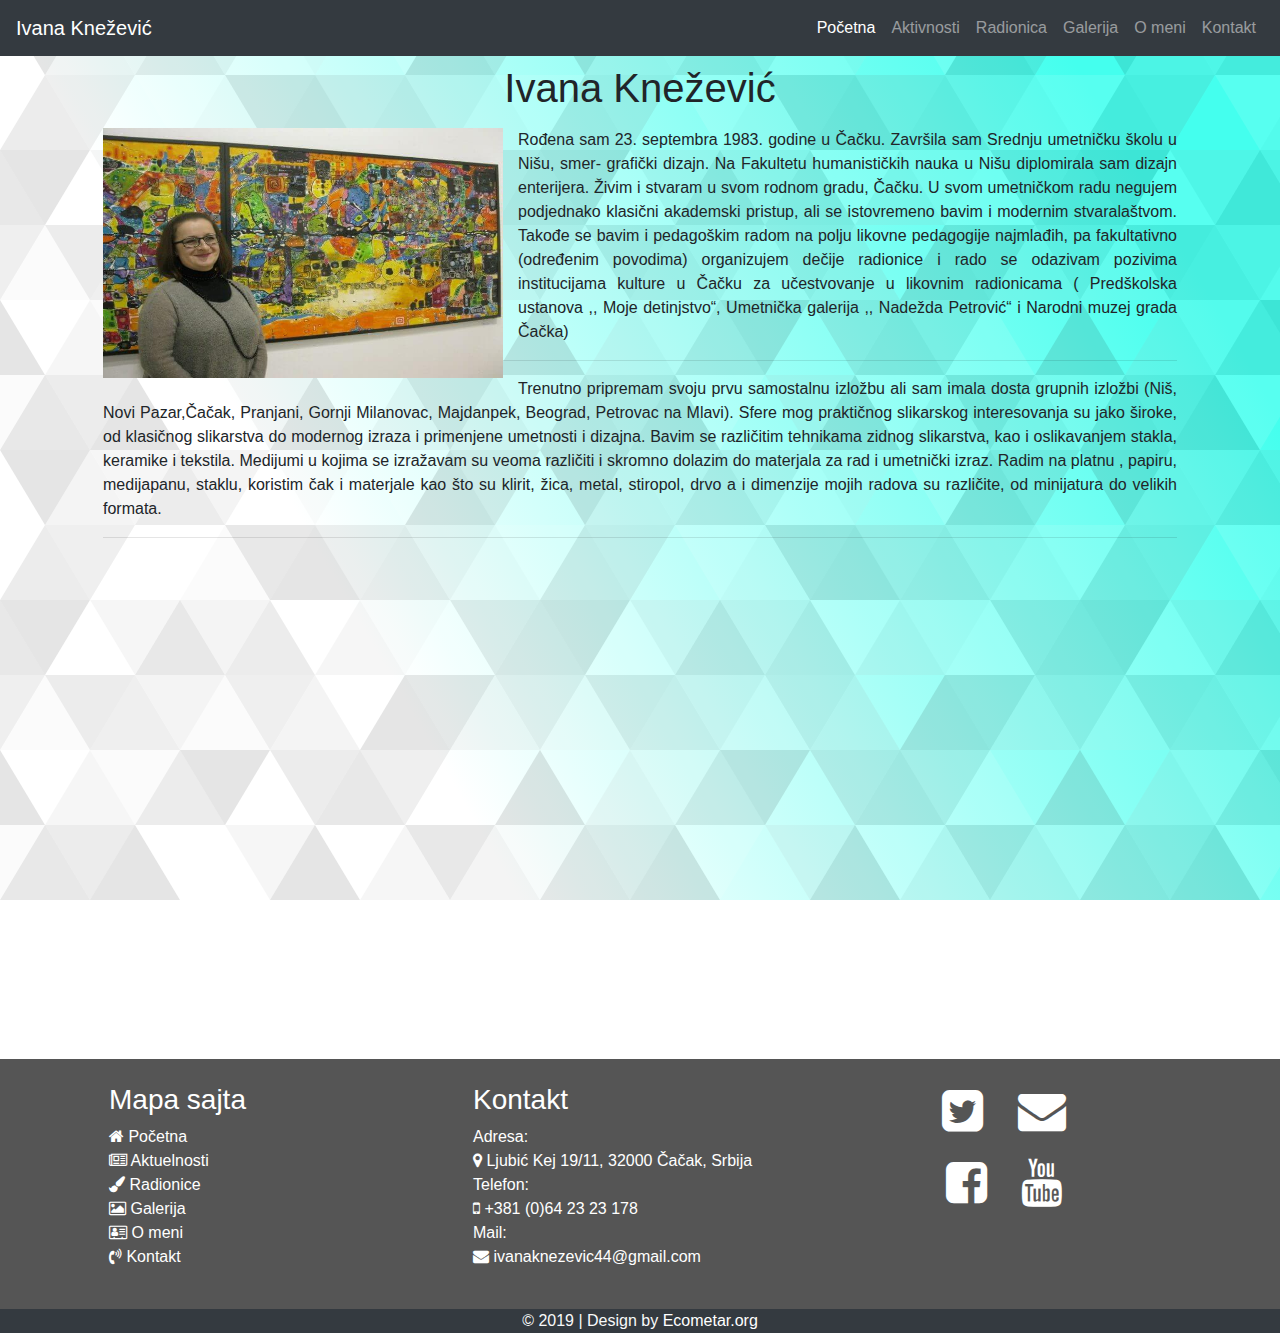
==== about.html @ 746fd2a0 "komitujem promene od predhodnog dana" ====
<!DOCTYPE html>
<html lang="en">

<head>
  <meta charset="UTF-8" />
  <meta name="viewport" content="width=device-width, initial-scale=1.0" />
  <meta http-equiv="X-UA-Compatible" content="ie=edge" />
  <link rel="stylesheet" href="https://stackpath.bootstrapcdn.com/bootstrap/4.4.1/css/bootstrap.min.css"
    integrity="sha384-Vkoo8x4CGsO3+Hhxv8T/Q5PaXtkKtu6ug5TOeNV6gBiFeWPGFN9MuhOf23Q9Ifjh" crossorigin="anonymous" />
  <link rel="stylesheet" href="https://cdnjs.cloudflare.com/ajax/libs/font-awesome/4.7.0/css/font-awesome.min.css" />
  <link rel="stylesheet" href="css/style.css" />
  <title>Ivana Knežević</title>
</head>

<body>
  <header>
    <nav class="navbar navbar-expand-lg navbar-dark bg-dark">
      <a class="navbar-brand" href="index.html">Ivana Knežević</a>
      <button class="navbar-toggler" type="button" data-toggle="collapse" data-target="#navbarText"
        aria-controls="navbarText" aria-expanded="false" aria-label="Toggle navigation">
        <span class="navbar-toggler-icon"></span>
      </button>
      <div class="collapse navbar-collapse" id="navbarText">
        <ul class="navbar-nav ml-auto">
          <li class="nav-item active">
            <a class="nav-link" href="index.html">Početna</a>
          </li>
          <li class="nav-item">
            <a class="nav-link" href="events.html">Aktivnosti</a>
          </li>
          <li class="nav-item">
            <a class="nav-link" href="studio.html">Radionica</a>
          </li>
          <li class="nav-item">
            <a class="nav-link" href="gallery.html">Galerija</a>
          </li>
          <li class="nav-item">
            <a class="nav-link" href="about.html">O meni</a>
          </li>
          <li class="nav-item">
            <a class="nav-link" href="contact.html">Kontakt</a>
          </li>
        </ul>
      </div>
    </nav>
  </header>

  <main class="about-me">
    <h1 class="text-center p-2">Ivana Knežević</h1>
    <section class="container pl-5 pr-5">
      <div class="row">
        <!-- TODO: prebaciti Inline style u CSS i boldirati paragraf u CSS-u 'font-weight:'-->
        <div>
          <img class="img-fluid float-left" src="images/Ivana-Knežević.jpg" alt="Ivana Knežević"
            style="width:400px;height:250px;margin-right:15px;" />
          <p class="text-justify">
            Rođena sam 23. septembra 1983. godine u Čačku. Završila sam
            Srednju umetničku školu u Nišu, smer- grafički dizajn. Na
            Fakultetu humanističkih nauka u Nišu diplomirala sam dizajn
            enterijera. Živim i stvaram u svom rodnom gradu, Čačku. U svom
            umetničkom radu negujem podjednako klasični akademski pristup, ali
            se istovremeno bavim i modernim stvaralaštvom. Takođe se bavim i
            pedagoškim radom na polju likovne pedagogije najmlađih, pa
            fakultativno (određenim povodima) organizujem dečije radionice i
            rado se odazivam pozivima institucijama kulture u Čačku za
            učestvovanje u likovnim radionicama ( Predškolska ustanova ,, Moje
            detinjstvo“, Umetnička galerija ,, Nadežda Petrović“ i Narodni
            muzej grada Čačka)
          </p>
          <hr />
          <p class="text-justify">
            Trenutno pripremam svoju prvu samostalnu izložbu ali sam imala
            dosta grupnih izložbi (Niš, Novi Pazar,Čačak, Pranjani, Gornji
            Milanovac, Majdanpek, Beograd, Petrovac na Mlavi). Sfere mog
            praktičnog slikarskog interesovanja su jako široke, od klasičnog
            slikarstva do modernog izraza i primenjene umetnosti i dizajna.
            Bavim se različitim tehnikama zidnog slikarstva, kao i
            oslikavanjem stakla, keramike i tekstila. Medijumi u kojima se
            izražavam su veoma različiti i skromno dolazim do materjala za rad
            i umetnički izraz. Radim na platnu , papiru, medijapanu, staklu,
            koristim čak i materjale kao što su klirit, žica, metal, stiropol,
            drvo a i dimenzije mojih radova su različite, od minijatura do
            velikih formata.
          </p>
          <hr />
        </div>
      </div>
    </section>
    <section class="pt-5">
      <div class="gmap_canvas width:100%;height:500px;">
        <iframe
          src="https://www.google.com/maps/embed?pb=!1m18!1m12!1m3!1d1437.3875787630607!2d20.345225558172544!3d43.901923294778406!2m3!1f0!2f0!3f0!3m2!1i1024!2i768!4f13.1!3m3!1m2!1s0x475773dccebd1cb9%3A0x24433e46ea607a5!2zSXZhbmEgS25lxb5ldmnEhw!5e0!3m2!1ssr!2srs!4v1579795115513!5m2!1ssr!2srs"
          width="100%" height="450" frameborder="0" style="border:0;" allowfullscreen=""></iframe>
      </div>
      <!-- <section class="container-fluid">
          <hr />
        </section> -->
    </section>
  </main>

  <footer>
    <div class="container">
      <div class="row p-4">
        <div class="col-md-4 col-sm-12">
          <h3>Mapa sajta</h3>
          <ul>
            <!-- * napomena: Ikonice su Font Awesome 4 -->
            <li>
              <a href="index.html"><i class="fa fa-home"></i> Početna</a>
            </li>
            <li>
              <a href="events.html"><i class="fa fa-newspaper-o" aria-hidden="true"></i>
                Aktuelnosti</a>
            </li>
            <li>
              <a href="studio.html"><i class="fa fa-paint-brush" aria-hidden="true"></i>
                Radionice</a>
            </li>
            <li>
              <a href="gallery.html"><i class="fa fa-picture-o" aria-hidden="true"></i>
                Galerija</a>
            </li>
            <li>
              <a href="about.html"><i class="fa fa-address-card-o" aria-hidden="true"></i> O
                meni</a>
            </li>
            <li>
              <a href="contact.html"><i class="fa fa-volume-control-phone" aria-hidden="true"></i>
                Kontakt</a>
            </li>
          </ul>
        </div>
        <div class="col-md-4 col-sm-12" id="contact_bg">
          <h3>Kontakt</h3>
          <ul id="contact_details_footer">
            <li>Adresa:</li>
            <li>
              <i class="fa fa-map-marker" aria-hidden="true"></i> Ljubić Kej
              19/11, 32000 Čačak, Srbija
            </li>
            <!-- TODO: enkodovati brojeve telefona i email adresu -->
            <li>Telefon:</li>
            <li>
              <i class="fa fa-mobile" aria-hidden="true"></i> +381 (0)64 23 23
              178
            </li>
            <li>Mail:</li>
            <li>
              <i class="fa fa-envelope" aria-hidden="true"></i>
              <a href="mailto: ivanaknezevic44@gmail.com">ivanaknezevic44@gmail.com</a>
            </li>
          </ul>
        </div>
        <div class="col-md-4 col-sm-12 text-center pt-1">
          <a href="https://twitter.com/" class="col social-media" target="_blank"><i
              class="fa fa-twitter-square fa-3x"></i></a>
          <a href="https://www.google.com/intl/sr/gmail/about/" target="_blank" class="col social-media"><i
              class="fa fa-envelope fa-3x"></i></a>
          <div class="w-100 social-media"></div>
          <a href="https://www.facebook.com/" target="_blank" class="col social-media"><i
              class="fa fa-facebook-square fa-3x"></i></a>
          <a href="https://www.youtube.com/" class="col social-media" target="_blank"><i
              class="fa fa-youtube fa-3x"></i></a>
        </div>
      </div>
    </div>
    <div class="copyright text-center bg-dark text-light w-100">
      &#169; 2019 | Design by <a href="#"> Ecometar.org</a>
    </div>
  </footer>
  <script src="https://code.jquery.com/jquery-3.4.1.slim.min.js"
    integrity="sha384-J6qa4849blE2+poT4WnyKhv5vZF5SrPo0iEjwBvKU7imGFAV0wwj1yYfoRSJoZ+n"
    crossorigin="anonymous"></script>
  <script src="https://cdn.jsdelivr.net/npm/popper.js@1.16.0/dist/umd/popper.min.js"
    integrity="sha384-Q6E9RHvbIyZFJoft+2mJbHaEWldlvI9IOYy5n3zV9zzTtmI3UksdQRVvoxMfooAo"
    crossorigin="anonymous"></script>
  <script src="https://stackpath.bootstrapcdn.com/bootstrap/4.4.1/js/bootstrap.min.js"
    integrity="sha384-wfSDF2E50Y2D1uUdj0O3uMBJnjuUD4Ih7YwaYd1iqfktj0Uod8GCExl3Og8ifwB6"
    crossorigin="anonymous"></script>
</body>

</html>
---- css/style.css ----
body {
  background-color: #fff;
}
/* Carousel */
.mySlides {
  display: none;
  height: 40rem;
  width: 100%;
}
.center {
  display: block;
  margin-left: auto;
  margin-right: auto;
  width: 100%;
}
/* footer */
footer {
  background-color: #555;
  color: #fff;
}
footer ul {
  padding: 0;
}
footer li {
  list-style: none;
}
footer a {
  color: #fff;
  text-decoration: none;
}
footer a:hover {
  color: #ffc107;
  text-decoration: none;
}
.social-media {
  height: 1.5rem;
}
/* Cards */
.card-1 {
  background-image: linear-gradient(rgba(0, 0, 0, 0.6), rgba(0, 0, 0, 0.8)),
    url("../images/Vazduh-Prizvan-Suncem.jpg");
  border-radius: 2rem;
}
.card-1:hover {
  background-image: url("../images/Vazduh-Prizvan-Suncem.jpg");
}
.card-2 {
  background-image: linear-gradient(rgba(0, 0, 0, 0.6), rgba(0, 0, 0, 0.8)),
    url("../images/Minijatura-01.jpg");
  border-radius: 2rem;
}
.card-2:hover {
  background-image: url("../images/Minijatura-01.jpg");
  transform: scale(1.04, 1.04);
}
.card-3 {
  background-image: linear-gradient(rgba(0, 0, 0, 0.6), rgba(0, 0, 0, 0.8)),
    url("../images/Čaša.jpg");
  border-radius: 2rem;
}
.card-3:hover {
  background-image: url("../images/Čaša.jpg");
  transform: scale(1.04, 1.04);
}
.card-4 {
  background-image: linear-gradient(rgba(0, 0, 0, 0.6), rgba(0, 0, 0, 0.8)),
    url("../images/Startup-Dizajn.jpg");
  border-radius: 2rem;
}
.card-4:hover {
  background-image: url("../images/Startup-Dizajn.jpg");
  transform: scale(1.04, 1.04);
}
.card-1,
.card-2,
.card-3,
.card-4 {
  /* background-repeat: no-repeat; */
  background-position: center;
  background-size: cover;
  box-shadow: 7px 18px 50px #555;
  max-width: 18.75rem;
  height: 23.75rem;
}
.card-link {
  color: #ffc107 !important;
}
/* Gallery */
.gallery-block {
  padding-bottom: 3.75rem;
  padding-top: 3.75rem;
}
.gallery-block .heading {
  margin-bottom: 3.125rem;
  text-align: center;
}
.gallery-block .heading h2 {
  font-weight: bold;
  font-size: 1.4rem;
  text-transform: uppercase;
}
.gallery-block.compact-gallery .item {
  overflow: hidden;
  margin-bottom: 0;
  background: #000;
  opacity: 1;
}
.gallery-block.compact-gallery .item .image {
  transition: 0.8s ease;
}
.gallery-block.compact-gallery .item .info {
  position: relative;
  display: inline-block;
}
.gallery-block.compact-gallery .item .description {
  display: grid;
  position: absolute;
  bottom: 0;
  left: 0;
  color: #fff;
  padding: 10px;
  font-size: 17px;
  line-height: 18px;
  width: 100%;
  padding-top: 15px;
  padding-bottom: 15px;
  opacity: 1;
  color: #fff;
  transition: 0.8s ease;
  text-align: center;
  text-shadow: 1px 1px 1px rgba(0, 0, 0, 0.2);
  background: linear-gradient(to bottom, transparent, rgba(0, 0, 0, 0.39));
}
.gallery-block.compact-gallery .item .description .description-heading {
  font-size: 1em;
  font-weight: bold;
}
.gallery-block.compact-gallery .item .description .description-body {
  font-size: 0.8em;
  margin-top: 10px;
  font-weight: 300;
}
.zoom-on-hover {
  padding: 15px !important;
  background: none !important ;
}
/* Backgrounds - svgbackgrounds.com */
.studio {
  /* background: url("../images/Sovuljagice.jpg");
  border-radius: 2rem;
  color: #fff; */
  background-color: #ffffff;
  background-image: url("data:image/svg+xml,%3Csvg xmlns='http://www.w3.org/2000/svg' xmlns:xlink='http://www.w3.org/1999/xlink' width='50' height='25' viewBox='0 0 50 25'%3E%3Cdefs%3E%3Crect stroke='%23ffffff' stroke-width='0.1' width='1' height='1' id='s'/%3E%3Cpattern id='a' width='2' height='2' patternUnits='userSpaceOnUse'%3E%3Cg stroke='%23ffffff' stroke-width='0.1'%3E%3Crect fill='%23fafafa' width='1' height='1'/%3E%3Crect fill='%23ffffff' width='1' height='1' x='1' y='1'/%3E%3Crect fill='%23f5f5f5' width='1' height='1' y='1'/%3E%3Crect fill='%23f0f0f0' width='1' height='1' x='1'/%3E%3C/g%3E%3C/pattern%3E%3Cpattern id='b' width='5' height='11' patternUnits='userSpaceOnUse'%3E%3Cg fill='%23ebebeb'%3E%3Cuse xlink:href='%23s' x='2' y='0'/%3E%3Cuse xlink:href='%23s' x='4' y='1'/%3E%3Cuse xlink:href='%23s' x='1' y='2'/%3E%3Cuse xlink:href='%23s' x='2' y='4'/%3E%3Cuse xlink:href='%23s' x='4' y='6'/%3E%3Cuse xlink:href='%23s' x='0' y='8'/%3E%3Cuse xlink:href='%23s' x='3' y='9'/%3E%3C/g%3E%3C/pattern%3E%3Cpattern id='c' width='7' height='7' patternUnits='userSpaceOnUse'%3E%3Cg fill='%23e5e5e5'%3E%3Cuse xlink:href='%23s' x='1' y='1'/%3E%3Cuse xlink:href='%23s' x='3' y='4'/%3E%3Cuse xlink:href='%23s' x='5' y='6'/%3E%3Cuse xlink:href='%23s' x='0' y='3'/%3E%3C/g%3E%3C/pattern%3E%3Cpattern id='d' width='11' height='5' patternUnits='userSpaceOnUse'%3E%3Cg fill='%23ffffff'%3E%3Cuse xlink:href='%23s' x='1' y='1'/%3E%3Cuse xlink:href='%23s' x='6' y='3'/%3E%3Cuse xlink:href='%23s' x='8' y='2'/%3E%3Cuse xlink:href='%23s' x='3' y='0'/%3E%3Cuse xlink:href='%23s' x='0' y='3'/%3E%3C/g%3E%3Cg fill='%23e0e0e0'%3E%3Cuse xlink:href='%23s' x='8' y='3'/%3E%3Cuse xlink:href='%23s' x='4' y='2'/%3E%3Cuse xlink:href='%23s' x='5' y='4'/%3E%3Cuse xlink:href='%23s' x='10' y='0'/%3E%3C/g%3E%3C/pattern%3E%3Cpattern id='e' width='47' height='23' patternUnits='userSpaceOnUse'%3E%3Cg fill='%23BA7'%3E%3Cuse xlink:href='%23s' x='2' y='5'/%3E%3Cuse xlink:href='%23s' x='23' y='13'/%3E%3Cuse xlink:href='%23s' x='4' y='18'/%3E%3Cuse xlink:href='%23s' x='35' y='9'/%3E%3C/g%3E%3C/pattern%3E%3Cpattern id='f' width='61' height='31' patternUnits='userSpaceOnUse'%3E%3Cg fill='%23BA7'%3E%3Cuse xlink:href='%23s' x='16' y='0'/%3E%3Cuse xlink:href='%23s' x='13' y='22'/%3E%3Cuse xlink:href='%23s' x='44' y='15'/%3E%3Cuse xlink:href='%23s' x='12' y='11'/%3E%3C/g%3E%3C/pattern%3E%3C/defs%3E%3Crect fill='url(%23a)' width='50' height='25'/%3E%3Crect fill='url(%23b)' width='50' height='25'/%3E%3Crect fill='url(%23c)' width='50' height='25'/%3E%3Crect fill='url(%23d)' width='50' height='25'/%3E%3Crect fill='url(%23e)' width='50' height='25'/%3E%3Crect fill='url(%23f)' width='50' height='25'/%3E%3C/svg%3E");
  background-attachment: fixed;
  background-size: cover;
}
.about-me {
  background-color: #ffffff;
  background-image: url("data:image/svg+xml,%3Csvg xmlns='http://www.w3.org/2000/svg' width='100%25'%3E%3Cdefs%3E%3ClinearGradient id='a' gradientUnits='userSpaceOnUse' x1='0' x2='0' y1='0' y2='100%25' gradientTransform='rotate(240)'%3E%3Cstop offset='0' stop-color='%23ffffff'/%3E%3Cstop offset='1' stop-color='%234FE'/%3E%3C/linearGradient%3E%3Cpattern patternUnits='userSpaceOnUse' id='b' width='540' height='450' x='0' y='0' viewBox='0 0 1080 900'%3E%3Cg fill-opacity='0.1'%3E%3Cpolygon fill='%23444' points='90 150 0 300 180 300'/%3E%3Cpolygon points='90 150 180 0 0 0'/%3E%3Cpolygon fill='%23AAA' points='270 150 360 0 180 0'/%3E%3Cpolygon fill='%23DDD' points='450 150 360 300 540 300'/%3E%3Cpolygon fill='%23999' points='450 150 540 0 360 0'/%3E%3Cpolygon points='630 150 540 300 720 300'/%3E%3Cpolygon fill='%23DDD' points='630 150 720 0 540 0'/%3E%3Cpolygon fill='%23444' points='810 150 720 300 900 300'/%3E%3Cpolygon fill='%23FFF' points='810 150 900 0 720 0'/%3E%3Cpolygon fill='%23DDD' points='990 150 900 300 1080 300'/%3E%3Cpolygon fill='%23444' points='990 150 1080 0 900 0'/%3E%3Cpolygon fill='%23DDD' points='90 450 0 600 180 600'/%3E%3Cpolygon points='90 450 180 300 0 300'/%3E%3Cpolygon fill='%23666' points='270 450 180 600 360 600'/%3E%3Cpolygon fill='%23AAA' points='270 450 360 300 180 300'/%3E%3Cpolygon fill='%23DDD' points='450 450 360 600 540 600'/%3E%3Cpolygon fill='%23999' points='450 450 540 300 360 300'/%3E%3Cpolygon fill='%23999' points='630 450 540 600 720 600'/%3E%3Cpolygon fill='%23FFF' points='630 450 720 300 540 300'/%3E%3Cpolygon points='810 450 720 600 900 600'/%3E%3Cpolygon fill='%23DDD' points='810 450 900 300 720 300'/%3E%3Cpolygon fill='%23AAA' points='990 450 900 600 1080 600'/%3E%3Cpolygon fill='%23444' points='990 450 1080 300 900 300'/%3E%3Cpolygon fill='%23222' points='90 750 0 900 180 900'/%3E%3Cpolygon points='270 750 180 900 360 900'/%3E%3Cpolygon fill='%23DDD' points='270 750 360 600 180 600'/%3E%3Cpolygon points='450 750 540 600 360 600'/%3E%3Cpolygon points='630 750 540 900 720 900'/%3E%3Cpolygon fill='%23444' points='630 750 720 600 540 600'/%3E%3Cpolygon fill='%23AAA' points='810 750 720 900 900 900'/%3E%3Cpolygon fill='%23666' points='810 750 900 600 720 600'/%3E%3Cpolygon fill='%23999' points='990 750 900 900 1080 900'/%3E%3Cpolygon fill='%23999' points='180 0 90 150 270 150'/%3E%3Cpolygon fill='%23444' points='360 0 270 150 450 150'/%3E%3Cpolygon fill='%23FFF' points='540 0 450 150 630 150'/%3E%3Cpolygon points='900 0 810 150 990 150'/%3E%3Cpolygon fill='%23222' points='0 300 -90 450 90 450'/%3E%3Cpolygon fill='%23FFF' points='0 300 90 150 -90 150'/%3E%3Cpolygon fill='%23FFF' points='180 300 90 450 270 450'/%3E%3Cpolygon fill='%23666' points='180 300 270 150 90 150'/%3E%3Cpolygon fill='%23222' points='360 300 270 450 450 450'/%3E%3Cpolygon fill='%23FFF' points='360 300 450 150 270 150'/%3E%3Cpolygon fill='%23444' points='540 300 450 450 630 450'/%3E%3Cpolygon fill='%23222' points='540 300 630 150 450 150'/%3E%3Cpolygon fill='%23AAA' points='720 300 630 450 810 450'/%3E%3Cpolygon fill='%23666' points='720 300 810 150 630 150'/%3E%3Cpolygon fill='%23FFF' points='900 300 810 450 990 450'/%3E%3Cpolygon fill='%23999' points='900 300 990 150 810 150'/%3E%3Cpolygon points='0 600 -90 750 90 750'/%3E%3Cpolygon fill='%23666' points='0 600 90 450 -90 450'/%3E%3Cpolygon fill='%23AAA' points='180 600 90 750 270 750'/%3E%3Cpolygon fill='%23444' points='180 600 270 450 90 450'/%3E%3Cpolygon fill='%23444' points='360 600 270 750 450 750'/%3E%3Cpolygon fill='%23999' points='360 600 450 450 270 450'/%3E%3Cpolygon fill='%23666' points='540 600 630 450 450 450'/%3E%3Cpolygon fill='%23222' points='720 600 630 750 810 750'/%3E%3Cpolygon fill='%23FFF' points='900 600 810 750 990 750'/%3E%3Cpolygon fill='%23222' points='900 600 990 450 810 450'/%3E%3Cpolygon fill='%23DDD' points='0 900 90 750 -90 750'/%3E%3Cpolygon fill='%23444' points='180 900 270 750 90 750'/%3E%3Cpolygon fill='%23FFF' points='360 900 450 750 270 750'/%3E%3Cpolygon fill='%23AAA' points='540 900 630 750 450 750'/%3E%3Cpolygon fill='%23FFF' points='720 900 810 750 630 750'/%3E%3Cpolygon fill='%23222' points='900 900 990 750 810 750'/%3E%3Cpolygon fill='%23222' points='1080 300 990 450 1170 450'/%3E%3Cpolygon fill='%23FFF' points='1080 300 1170 150 990 150'/%3E%3Cpolygon points='1080 600 990 750 1170 750'/%3E%3Cpolygon fill='%23666' points='1080 600 1170 450 990 450'/%3E%3Cpolygon fill='%23DDD' points='1080 900 1170 750 990 750'/%3E%3C/g%3E%3C/pattern%3E%3C/defs%3E%3Crect x='0' y='0' fill='url(%23a)' width='100%25' height='100%25'/%3E%3Crect x='0' y='0' fill='url(%23b)' width='100%25' height='100%25'/%3E%3C/svg%3E");
  background-attachment: fixed;
  background-size: cover;
}
.gallery {
  background-color: #ffaa00;
  background-image: url("data:image/svg+xml,%3Csvg xmlns='http://www.w3.org/2000/svg' width='100%25' height='100%25' viewBox='0 0 1600 800'%3E%3Cg %3E%3Cpath fill='%23ffb100' d='M486 705.8c-109.3-21.8-223.4-32.2-335.3-19.4C99.5 692.1 49 703 0 719.8V800h843.8c-115.9-33.2-230.8-68.1-347.6-92.2C492.8 707.1 489.4 706.5 486 705.8z'/%3E%3Cpath fill='%23ffb800' d='M1600 0H0v719.8c49-16.8 99.5-27.8 150.7-33.5c111.9-12.7 226-2.4 335.3 19.4c3.4 0.7 6.8 1.4 10.2 2c116.8 24 231.7 59 347.6 92.2H1600V0z'/%3E%3Cpath fill='%23ffbf00' d='M478.4 581c3.2 0.8 6.4 1.7 9.5 2.5c196.2 52.5 388.7 133.5 593.5 176.6c174.2 36.6 349.5 29.2 518.6-10.2V0H0v574.9c52.3-17.6 106.5-27.7 161.1-30.9C268.4 537.4 375.7 554.2 478.4 581z'/%3E%3Cpath fill='%23ffc500' d='M0 0v429.4c55.6-18.4 113.5-27.3 171.4-27.7c102.8-0.8 203.2 22.7 299.3 54.5c3 1 5.9 2 8.9 3c183.6 62 365.7 146.1 562.4 192.1c186.7 43.7 376.3 34.4 557.9-12.6V0H0z'/%3E%3Cpath fill='%23ffcc00' d='M181.8 259.4c98.2 6 191.9 35.2 281.3 72.1c2.8 1.1 5.5 2.3 8.3 3.4c171 71.6 342.7 158.5 531.3 207.7c198.8 51.8 403.4 40.8 597.3-14.8V0H0v283.2C59 263.6 120.6 255.7 181.8 259.4z'/%3E%3Cpath fill='%23ffd624' d='M1600 0H0v136.3c62.3-20.9 127.7-27.5 192.2-19.2c93.6 12.1 180.5 47.7 263.3 89.6c2.6 1.3 5.1 2.6 7.7 3.9c158.4 81.1 319.7 170.9 500.3 223.2c210.5 61 430.8 49 636.6-16.6V0z'/%3E%3Cpath fill='%23ffe038' d='M454.9 86.3C600.7 177 751.6 269.3 924.1 325c208.6 67.4 431.3 60.8 637.9-5.3c12.8-4.1 25.4-8.4 38.1-12.9V0H288.1c56 21.3 108.7 50.6 159.7 82C450.2 83.4 452.5 84.9 454.9 86.3z'/%3E%3Cpath fill='%23ffeb49' d='M1600 0H498c118.1 85.8 243.5 164.5 386.8 216.2c191.8 69.2 400 74.7 595 21.1c40.8-11.2 81.1-25.2 120.3-41.7V0z'/%3E%3Cpath fill='%23fff558' d='M1397.5 154.8c47.2-10.6 93.6-25.3 138.6-43.8c21.7-8.9 43-18.8 63.9-29.5V0H643.4c62.9 41.7 129.7 78.2 202.1 107.4C1020.4 178.1 1214.2 196.1 1397.5 154.8z'/%3E%3Cpath fill='%23ffff66' d='M1315.3 72.4c75.3-12.6 148.9-37.1 216.8-72.4h-723C966.8 71 1144.7 101 1315.3 72.4z'/%3E%3C/g%3E%3C/svg%3E");
  background-attachment: fixed;
  background-size: cover;
  padding-top: 5rem;
}
.contact {
  background-color: #bea7cc;
  background-image: url("data:image/svg+xml,%3Csvg xmlns='http://www.w3.org/2000/svg' width='100%25' height='100%25' viewBox='0 0 100 60'%3E%3Cg %3E%3Crect fill='%23bea7cc' width='11' height='11'/%3E%3Crect fill='%23c1a7cc' x='10' width='11' height='11'/%3E%3Crect fill='%23c4a8cc' y='10' width='11' height='11'/%3E%3Crect fill='%23c7a8cb' x='20' width='11' height='11'/%3E%3Crect fill='%23caa9cb' x='10' y='10' width='11' height='11'/%3E%3Crect fill='%23cda9cb' y='20' width='11' height='11'/%3E%3Crect fill='%23cfaaca' x='30' width='11' height='11'/%3E%3Crect fill='%23d2aaca' x='20' y='10' width='11' height='11'/%3E%3Crect fill='%23d5abc9' x='10' y='20' width='11' height='11'/%3E%3Crect fill='%23d7abc8' y='30' width='11' height='11'/%3E%3Crect fill='%23daacc8' x='40' width='11' height='11'/%3E%3Crect fill='%23dcadc7' x='30' y='10' width='11' height='11'/%3E%3Crect fill='%23dfadc6' x='20' y='20' width='11' height='11'/%3E%3Crect fill='%23e1aec5' x='10' y='30' width='11' height='11'/%3E%3Crect fill='%23e3afc5' y='40' width='11' height='11'/%3E%3Crect fill='%23e5afc4' x='50' width='11' height='11'/%3E%3Crect fill='%23e7b0c3' x='40' y='10' width='11' height='11'/%3E%3Crect fill='%23e9b1c2' x='30' y='20' width='11' height='11'/%3E%3Crect fill='%23ebb2c1' x='20' y='30' width='11' height='11'/%3E%3Crect fill='%23edb3c0' x='10' y='40' width='11' height='11'/%3E%3Crect fill='%23efb4bf' y='50' width='11' height='11'/%3E%3Crect fill='%23f0b5be' x='60' width='11' height='11'/%3E%3Crect fill='%23f2b6bd' x='50' y='10' width='11' height='11'/%3E%3Crect fill='%23f3b7bc' x='40' y='20' width='11' height='11'/%3E%3Crect fill='%23f5b8bb' x='30' y='30' width='11' height='11'/%3E%3Crect fill='%23f6b9ba' x='20' y='40' width='11' height='11'/%3E%3Crect fill='%23f7baba' x='10' y='50' width='11' height='11'/%3E%3Crect fill='%23f8bbb9' x='70' width='11' height='11'/%3E%3Crect fill='%23f9bcb8' x='60' y='10' width='11' height='11'/%3E%3Crect fill='%23fabeb7' x='50' y='20' width='11' height='11'/%3E%3Crect fill='%23fbbfb6' x='40' y='30' width='11' height='11'/%3E%3Crect fill='%23fcc0b5' x='30' y='40' width='11' height='11'/%3E%3Crect fill='%23fcc2b4' x='20' y='50' width='11' height='11'/%3E%3Crect fill='%23fdc3b4' x='80' width='11' height='11'/%3E%3Crect fill='%23fdc4b3' x='70' y='10' width='11' height='11'/%3E%3Crect fill='%23fdc6b2' x='60' y='20' width='11' height='11'/%3E%3Crect fill='%23fec7b2' x='50' y='30' width='11' height='11'/%3E%3Crect fill='%23fec9b1' x='40' y='40' width='11' height='11'/%3E%3Crect fill='%23fecab1' x='30' y='50' width='11' height='11'/%3E%3Crect fill='%23feccb1' x='90' width='11' height='11'/%3E%3Crect fill='%23feceb0' x='80' y='10' width='11' height='11'/%3E%3Crect fill='%23fecfb0' x='70' y='20' width='11' height='11'/%3E%3Crect fill='%23fdd1b0' x='60' y='30' width='11' height='11'/%3E%3Crect fill='%23fdd2b0' x='50' y='40' width='11' height='11'/%3E%3Crect fill='%23fdd4b0' x='40' y='50' width='11' height='11'/%3E%3Crect fill='%23fcd6b0' x='90' y='10' width='11' height='11'/%3E%3Crect fill='%23fbd8b0' x='80' y='20' width='11' height='11'/%3E%3Crect fill='%23fbd9b0' x='70' y='30' width='11' height='11'/%3E%3Crect fill='%23fadbb1' x='60' y='40' width='11' height='11'/%3E%3Crect fill='%23f9ddb1' x='50' y='50' width='11' height='11'/%3E%3Crect fill='%23f8deb1' x='90' y='20' width='11' height='11'/%3E%3Crect fill='%23f7e0b2' x='80' y='30' width='11' height='11'/%3E%3Crect fill='%23f6e2b3' x='70' y='40' width='11' height='11'/%3E%3Crect fill='%23f5e4b4' x='60' y='50' width='11' height='11'/%3E%3Crect fill='%23f4e5b5' x='90' y='30' width='11' height='11'/%3E%3Crect fill='%23f3e7b6' x='80' y='40' width='11' height='11'/%3E%3Crect fill='%23f2e9b7' x='70' y='50' width='11' height='11'/%3E%3Crect fill='%23f1ebb8' x='90' y='40' width='11' height='11'/%3E%3Crect fill='%23efecba' x='80' y='50' width='11' height='11'/%3E%3Crect fill='%23EEB' x='90' y='50' width='11' height='11'/%3E%3C/g%3E%3C/svg%3E");
  background-attachment: fixed;
  background-size: cover;
}
/* Contact Form */
.contact-form h2,
.contact-form label {
  font-family: Georgia, Times, "Times New Roman", serif;
}
.form-hint,
.required-notification {
  font-size: 11px;
}
/* List Styles */
.contact-form ul {
  width: 46.875rem;
  list-style-type: none;
  list-style-position: outside;
  margin: 0;
  padding: 6.25rem;
}
.contact-form li {
  padding: 12px;
  border-bottom: 1px solid #eee;
  position: relative;
}
.contact-form li:first-child,
.contact-form li:last-child {
  border-bottom: 1px solid #777;
}
/* Form Header */
.contact-form h2 {
  margin: 0;
  display: inline;
}
.required-notification {
  color: #d45252;
  margin: 5px 0 0 0;
  display: inline;
}
/* Form Elements */
.contact-form label {
  width: 9.375rem;
  margin-top: 3px;
  display: inline-block;
  padding: 3px;
}
.contact-form input {
  height: 1.25rem;
  width: 13.75rem;
  padding: 0.3125rem 0.5rem;
}
.contact-form textarea {
  padding: 0.5rem;
  width: 18.75rem;
}
.contact-form button {
  margin-left: 9.75rem;
}
/* Forms */
.contact-form input,
.contact-form textarea {
  border: 1px solid #aaa;
  box-shadow: 0px 0px 3px #ccc, 0 10px 15px #eee inset;
  border-radius: 2px;
  padding-right: 30px;
  -moz-transition: padding 0.25s;
  -webkit-transition: padding 0.25s;
  -o-transition: padding 0.25s;
  transition: padding 0.25s;
}
.contact-form input:focus,
.contact-form textarea:focus {
  background: #fff;
  border: 1px solid #555;
  box-shadow: 0 0 3px #aaa;
  padding-right: 4.375rem;
}
/* HTML5 validation styles */
.contact-form input:required,
.contact-form textarea:required {
  background: #fff url(../images/red_asterisk.png) no-repeat 98% center;
}
.contact-form input:required:valid,
.contact-form textarea:required:valid {
  background: #fff url(../images/valid.png) no-repeat 98% center;
  box-shadow: 0 0 5px #5cd053;
  border-color: #28921f;
}
.contact-form input:focus:invalid,
.contact-form textarea:focus:invalid {
  background: #fff url(../images/invalid.png) no-repeat 98% center;
  box-shadow: 0 0 5px #d45252;
  border-color: #b03535;
}
/* Form Hints */
.form-hint {
  background: #d45252;
  border-radius: 3px 3px 3px 3px;
  color: #fff;
  margin-left: 8px;
  padding: 1px 6px;
  z-index: 999; /* hints stay above all other elements */
  position: absolute; /* allows proper formatting if hint is two lines */
  display: none;
}
.form-hint::before {
  content: "\25C0";
  color: #d45252;
  position: absolute;
  top: 1px;
  left: -6px;
}
.contact-form input:focus + .form-hint {
  display: inline;
}
.contact-form input:required:valid + .form-hint {
  background: #28921f;
}
.contact-form input:required:valid + .form-hint::before {
  color: #28921f;
}
/* Button Style */
button.submit {
  background-color: #68b12f;
  background: -webkit-gradient(
    linear,
    left top,
    left bottom,
    from(#68b12f),
    to(#50911e)
  );
  background: -webkit-linear-gradient(top, #68b12f, #50911e);
  background: -moz-linear-gradient(top, #68b12f, #50911e);
  background: -ms-linear-gradient(top, #68b12f, #50911e);
  background: -o-linear-gradient(top, #68b12f, #50911e);
  background: linear-gradient(top, #68b12f, #50911e);
  border: 1px solid #509111;
  border-bottom: 1px solid #5b992b;
  border-radius: 3px;
  -webkit-border-radius: 3px;
  -moz-border-radius: 3px;
  -ms-border-radius: 3px;
  -o-border-radius: 3px;
  box-shadow: inset 0 1px 0 0 #9fd574;
  -webkit-box-shadow: 0 1px 0 0 #9fd574 inset;
  -moz-box-shadow: 0 1px 0 0 #9fd574 inset;
  -ms-box-shadow: 0 1px 0 0 #9fd574 inset;
  -o-box-shadow: 0 1px 0 0 #9fd574 inset;
  font-weight: bold;
  color: #fff;
  padding: 6px 20px;
  text-align: center;
  text-shadow: 0 -1px 0 #396715;
}
button.submit:hover {
  opacity: 0.85;
  cursor: pointer;
}
button.submit:active {
  border: 1px solid #20911e;
  box-shadow: 0 0 10px 5px #356b0b inset;
  -webkit-box-shadow: 0 0 10px 5px #356b0b inset;
  -moz-box-shadow: 0 0 10px 5px #356b0b inset;
  -ms-box-shadow: 0 0 10px 5px #356b0b inset;
  -o-box-shadow: 0 0 10px 5px #356b0b inset;
}
.card-heading {
  color: #fff;
}
/* Responsive */
@media (min-width: 36rem) {
  .gallery-block.compact-gallery .item .description {
    opacity: 0;
  }
  .gallery-block.compact-gallery .item a:hover .description {
    opacity: 1;
  }
  .gallery-block .zoom-on-hover:hover .image {
    transform: scale(1.3);
    opacity: 0.7;
  }
}
/**************/
@media (min-width: 576px) {
  .card-gallery .transform-on-hover:hover {
    transform: translateY(-10px) scale(1.02);
    box-shadow: 0px 10px 10px rgba(0, 0, 0, 0.15) !important;
  }
}
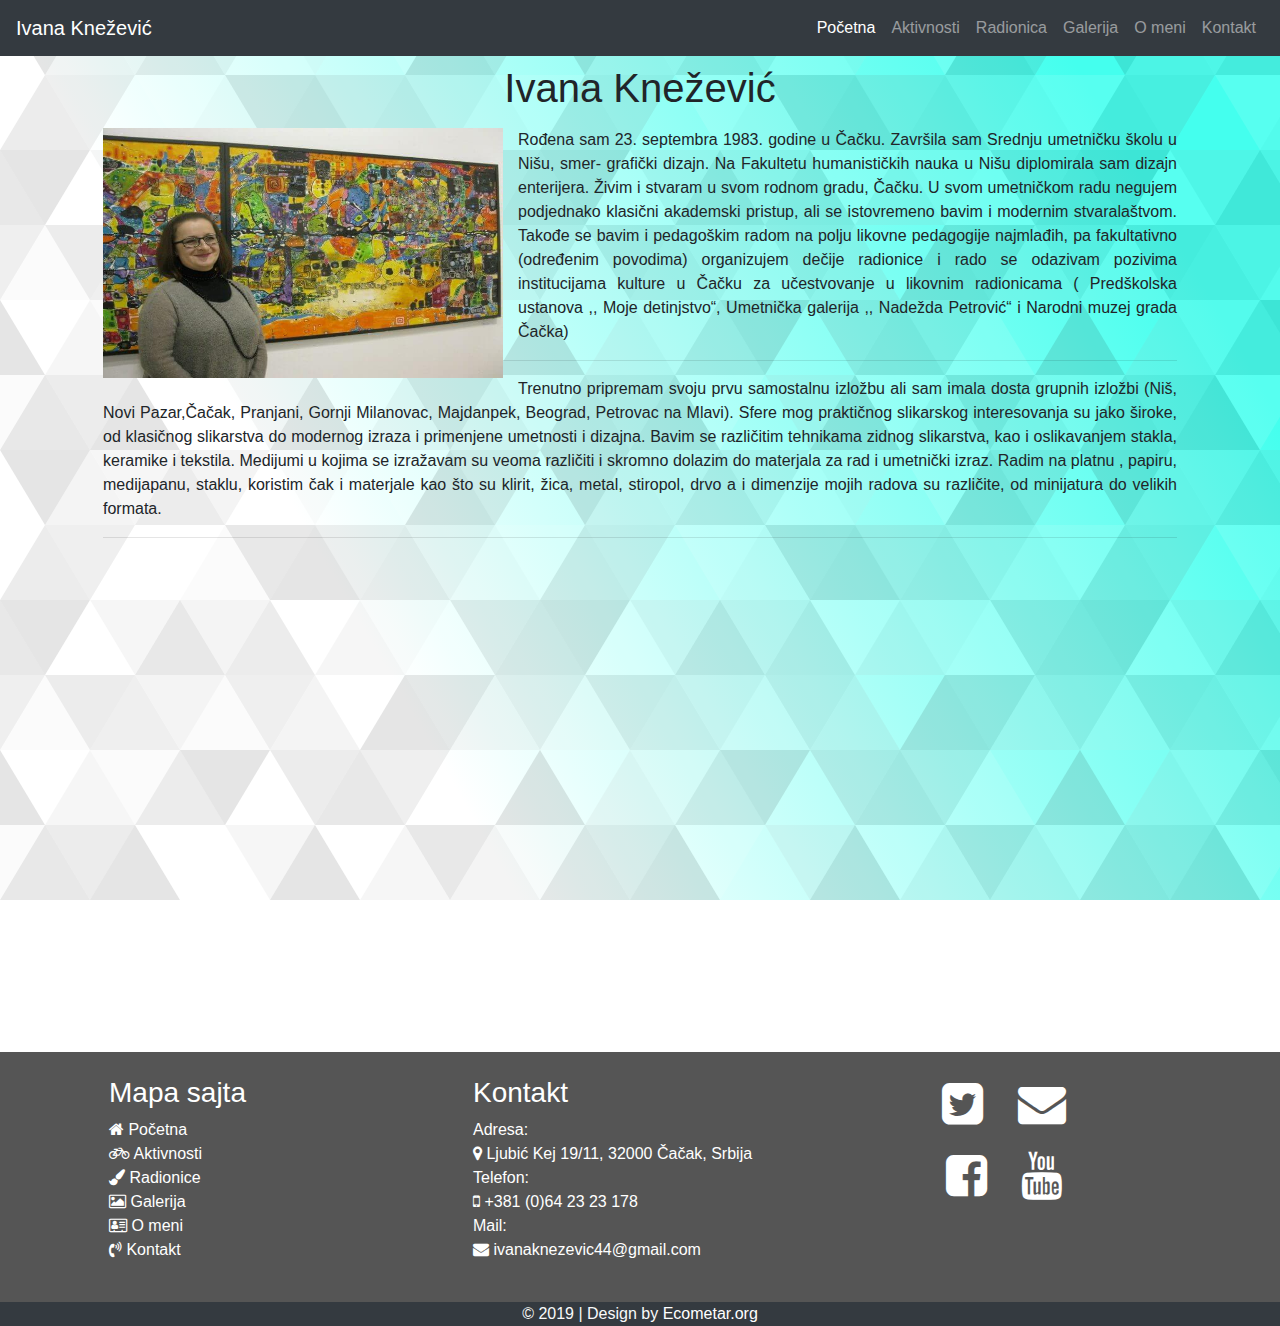
==== commit a8a403b7: "sredjujem kod, podesavam kolone i brisem br i hr tagove, testiram" ====
--- a/about.html
+++ b/about.html
@@ -1,182 +1,231 @@
 <!DOCTYPE html>
 <html lang="en">
+  <head>
+    <meta charset="UTF-8" />
+    <meta name="viewport" content="width=device-width, initial-scale=1.0" />
+    <meta http-equiv="X-UA-Compatible" content="ie=edge" />
+    <link
+      rel="stylesheet"
+      href="https://stackpath.bootstrapcdn.com/bootstrap/4.4.1/css/bootstrap.min.css"
+      integrity="sha384-Vkoo8x4CGsO3+Hhxv8T/Q5PaXtkKtu6ug5TOeNV6gBiFeWPGFN9MuhOf23Q9Ifjh"
+      crossorigin="anonymous"
+    />
+    <link
+      rel="stylesheet"
+      href="https://cdnjs.cloudflare.com/ajax/libs/font-awesome/4.7.0/css/font-awesome.min.css"
+    />
+    <link rel="stylesheet" href="css/style.css" />
+    <title>Ivana Knežević</title>
+  </head>
 
-<head>
-  <meta charset="UTF-8" />
-  <meta name="viewport" content="width=device-width, initial-scale=1.0" />
-  <meta http-equiv="X-UA-Compatible" content="ie=edge" />
-  <link rel="stylesheet" href="https://stackpath.bootstrapcdn.com/bootstrap/4.4.1/css/bootstrap.min.css"
-    integrity="sha384-Vkoo8x4CGsO3+Hhxv8T/Q5PaXtkKtu6ug5TOeNV6gBiFeWPGFN9MuhOf23Q9Ifjh" crossorigin="anonymous" />
-  <link rel="stylesheet" href="https://cdnjs.cloudflare.com/ajax/libs/font-awesome/4.7.0/css/font-awesome.min.css" />
-  <link rel="stylesheet" href="css/style.css" />
-  <title>Ivana Knežević</title>
-</head>
+  <body>
+    <header>
+      <nav class="navbar navbar-expand-lg navbar-dark bg-dark">
+        <a class="navbar-brand" href="index.html">Ivana Knežević</a>
+        <button
+          class="navbar-toggler"
+          type="button"
+          data-toggle="collapse"
+          data-target="#navbarText"
+          aria-controls="navbarText"
+          aria-expanded="false"
+          aria-label="Toggle navigation"
+        >
+          <span class="navbar-toggler-icon"></span>
+        </button>
+        <div class="collapse navbar-collapse" id="navbarText">
+          <ul class="navbar-nav ml-auto">
+            <li class="nav-item active">
+              <a class="nav-link" href="index.html">Početna</a>
+            </li>
+            <li class="nav-item">
+              <a class="nav-link" href="events.html">Aktivnosti</a>
+            </li>
+            <li class="nav-item">
+              <a class="nav-link" href="studio.html">Radionica</a>
+            </li>
+            <li class="nav-item">
+              <a class="nav-link" href="gallery.html">Galerija</a>
+            </li>
+            <li class="nav-item">
+              <a class="nav-link" href="about.html">O meni</a>
+            </li>
+            <li class="nav-item">
+              <a class="nav-link" href="contact.html">Kontakt</a>
+            </li>
+          </ul>
+        </div>
+      </nav>
+    </header>
 
-<body>
-  <header>
-    <nav class="navbar navbar-expand-lg navbar-dark bg-dark">
-      <a class="navbar-brand" href="index.html">Ivana Knežević</a>
-      <button class="navbar-toggler" type="button" data-toggle="collapse" data-target="#navbarText"
-        aria-controls="navbarText" aria-expanded="false" aria-label="Toggle navigation">
-        <span class="navbar-toggler-icon"></span>
-      </button>
-      <div class="collapse navbar-collapse" id="navbarText">
-        <ul class="navbar-nav ml-auto">
-          <li class="nav-item active">
-            <a class="nav-link" href="index.html">Početna</a>
-          </li>
-          <li class="nav-item">
-            <a class="nav-link" href="events.html">Aktivnosti</a>
-          </li>
-          <li class="nav-item">
-            <a class="nav-link" href="studio.html">Radionica</a>
-          </li>
-          <li class="nav-item">
-            <a class="nav-link" href="gallery.html">Galerija</a>
-          </li>
-          <li class="nav-item">
-            <a class="nav-link" href="about.html">O meni</a>
-          </li>
-          <li class="nav-item">
-            <a class="nav-link" href="contact.html">Kontakt</a>
-          </li>
-        </ul>
+    <main class="about-me">
+      <h1 class="text-center p-2">Ivana Knežević</h1>
+      <section class="container pl-5 pr-5">
+        <div class="row">
+          <!-- TODO: prebaciti Inline style u CSS i boldirati paragraf u CSS-u 'font-weight:'-->
+          <div>
+            <img
+              class="img-fluid float-left"
+              src="images/Ivana-Knežević.jpg"
+              alt="Ivana Knežević"
+              style="width:400px;height:250px;margin-right:15px;"
+            />
+            <p class="text-justify">
+              Rođena sam 23. septembra 1983. godine u Čačku. Završila sam
+              Srednju umetničku školu u Nišu, smer- grafički dizajn. Na
+              Fakultetu humanističkih nauka u Nišu diplomirala sam dizajn
+              enterijera. Živim i stvaram u svom rodnom gradu, Čačku. U svom
+              umetničkom radu negujem podjednako klasični akademski pristup, ali
+              se istovremeno bavim i modernim stvaralaštvom. Takođe se bavim i
+              pedagoškim radom na polju likovne pedagogije najmlađih, pa
+              fakultativno (određenim povodima) organizujem dečije radionice i
+              rado se odazivam pozivima institucijama kulture u Čačku za
+              učestvovanje u likovnim radionicama ( Predškolska ustanova ,, Moje
+              detinjstvo“, Umetnička galerija ,, Nadežda Petrović“ i Narodni
+              muzej grada Čačka)
+            </p>
+            <hr />
+            <p class="text-justify">
+              Trenutno pripremam svoju prvu samostalnu izložbu ali sam imala
+              dosta grupnih izložbi (Niš, Novi Pazar,Čačak, Pranjani, Gornji
+              Milanovac, Majdanpek, Beograd, Petrovac na Mlavi). Sfere mog
+              praktičnog slikarskog interesovanja su jako široke, od klasičnog
+              slikarstva do modernog izraza i primenjene umetnosti i dizajna.
+              Bavim se različitim tehnikama zidnog slikarstva, kao i
+              oslikavanjem stakla, keramike i tekstila. Medijumi u kojima se
+              izražavam su veoma različiti i skromno dolazim do materjala za rad
+              i umetnički izraz. Radim na platnu , papiru, medijapanu, staklu,
+              koristim čak i materjale kao što su klirit, žica, metal, stiropol,
+              drvo a i dimenzije mojih radova su različite, od minijatura do
+              velikih formata.
+            </p>
+            <hr />
+          </div>
+        </div>
+      </section>
+      <!-- Google Map -->
+      <section class="pt-5">
+        <div class="gmap-canvas">
+          <iframe
+            src="https://www.google.com/maps/embed?pb=!1m18!1m12!1m3!1d718.6937776692699!2d20.345772729193055!3d43.90192426499798!2m3!1f0!2f0!3f0!3m2!1i1024!2i768!4f13.1!3m3!1m2!1s0x475773dccebd1cb9%3A0x24433e46ea607a5!2zSXZhbmEgS25lxb5ldmnEhw!5e0!3m2!1ssr!2srs!4v1579962259247!5m2!1ssr!2srs"
+            frameborder="0" allowfullscreen="">
+          </iframe>
+        </div>
+      </section>
+    </main>
+
+    <footer>
+      <div class="container">
+        <div class="row p-4">
+          <div class="col-md-4 col-sm-12">
+            <h3>Mapa sajta</h3>
+            <ul>
+              <!-- * napomena: Ikonice su Font Awesome 4 -->
+              <li>
+                <a href="index.html"><i class="fa fa-home"></i> Početna</a>
+              </li>
+              <li>
+                <a href="events.html"
+                  ><i class="fa fa-bicycle" aria-hidden="true"></i>
+                  Aktivnosti</a
+                >
+              </li>
+              <li>
+                <a href="studio.html"
+                  ><i class="fa fa-paint-brush" aria-hidden="true"></i>
+                  Radionice</a
+                >
+              </li>
+              <li>
+                <a href="gallery.html"
+                  ><i class="fa fa-picture-o" aria-hidden="true"></i>
+                  Galerija</a
+                >
+              </li>
+              <li>
+                <a href="about.html"
+                  ><i class="fa fa-address-card-o" aria-hidden="true"></i> O
+                  meni</a
+                >
+              </li>
+              <li>
+                <a href="contact.html"
+                  ><i class="fa fa-volume-control-phone" aria-hidden="true"></i>
+                  Kontakt</a
+                >
+              </li>
+            </ul>
+          </div>
+          <div class="col-md-4 col-sm-12" id="contact_bg">
+            <h3>Kontakt</h3>
+            <ul id="contact_details_footer">
+              <li>Adresa:</li>
+              <li>
+                <i class="fa fa-map-marker" aria-hidden="true"></i> Ljubić Kej
+                19/11, 32000 Čačak, Srbija
+              </li>
+              <!-- TODO: enkodovati brojeve telefona i email adresu -->
+              <li>Telefon:</li>
+              <li>
+                <i class="fa fa-mobile" aria-hidden="true"></i> +381 (0)64 23 23
+                178
+              </li>
+              <li>Mail:</li>
+              <li>
+                <i class="fa fa-envelope" aria-hidden="true"></i>
+                <a href="mailto: ivanaknezevic44@gmail.com"
+                  >ivanaknezevic44@gmail.com</a
+                >
+              </li>
+            </ul>
+          </div>
+          <div class="col-md-4 col-sm-12 text-center pt-1">
+            <a
+              href="https://twitter.com/"
+              class="col social-media"
+              target="_blank"
+              ><i class="fa fa-twitter-square fa-3x"></i
+            ></a>
+            <a
+              href="https://www.google.com/intl/sr/gmail/about/"
+              target="_blank"
+              class="col social-media"
+              ><i class="fa fa-envelope fa-3x"></i
+            ></a>
+            <div class="w-100 social-media"></div>
+            <a
+              href="https://www.facebook.com/"
+              target="_blank"
+              class="col social-media"
+              ><i class="fa fa-facebook-square fa-3x"></i
+            ></a>
+            <a
+              href="https://www.youtube.com/"
+              class="col social-media"
+              target="_blank"
+              ><i class="fa fa-youtube fa-3x"></i
+            ></a>
+          </div>
+        </div>
       </div>
-    </nav>
-  </header>
-
-  <main class="about-me">
-    <h1 class="text-center p-2">Ivana Knežević</h1>
-    <section class="container pl-5 pr-5">
-      <div class="row">
-        <!-- TODO: prebaciti Inline style u CSS i boldirati paragraf u CSS-u 'font-weight:'-->
-        <div>
-          <img class="img-fluid float-left" src="images/Ivana-Knežević.jpg" alt="Ivana Knežević"
-            style="width:400px;height:250px;margin-right:15px;" />
-          <p class="text-justify">
-            Rođena sam 23. septembra 1983. godine u Čačku. Završila sam
-            Srednju umetničku školu u Nišu, smer- grafički dizajn. Na
-            Fakultetu humanističkih nauka u Nišu diplomirala sam dizajn
-            enterijera. Živim i stvaram u svom rodnom gradu, Čačku. U svom
-            umetničkom radu negujem podjednako klasični akademski pristup, ali
-            se istovremeno bavim i modernim stvaralaštvom. Takođe se bavim i
-            pedagoškim radom na polju likovne pedagogije najmlađih, pa
-            fakultativno (određenim povodima) organizujem dečije radionice i
-            rado se odazivam pozivima institucijama kulture u Čačku za
-            učestvovanje u likovnim radionicama ( Predškolska ustanova ,, Moje
-            detinjstvo“, Umetnička galerija ,, Nadežda Petrović“ i Narodni
-            muzej grada Čačka)
-          </p>
-          <hr />
-          <p class="text-justify">
-            Trenutno pripremam svoju prvu samostalnu izložbu ali sam imala
-            dosta grupnih izložbi (Niš, Novi Pazar,Čačak, Pranjani, Gornji
-            Milanovac, Majdanpek, Beograd, Petrovac na Mlavi). Sfere mog
-            praktičnog slikarskog interesovanja su jako široke, od klasičnog
-            slikarstva do modernog izraza i primenjene umetnosti i dizajna.
-            Bavim se različitim tehnikama zidnog slikarstva, kao i
-            oslikavanjem stakla, keramike i tekstila. Medijumi u kojima se
-            izražavam su veoma različiti i skromno dolazim do materjala za rad
-            i umetnički izraz. Radim na platnu , papiru, medijapanu, staklu,
-            koristim čak i materjale kao što su klirit, žica, metal, stiropol,
-            drvo a i dimenzije mojih radova su različite, od minijatura do
-            velikih formata.
-          </p>
-          <hr />
-        </div>
+      <div class="copyright text-center bg-dark text-light w-100">
+        &#169; 2019 | Design by <a href="#"> Ecometar.org</a>
       </div>
-    </section>
-    <section class="pt-5">
-      <div class="gmap_canvas width:100%;height:500px;">
-        <iframe
-          src="https://www.google.com/maps/embed?pb=!1m18!1m12!1m3!1d1437.3875787630607!2d20.345225558172544!3d43.901923294778406!2m3!1f0!2f0!3f0!3m2!1i1024!2i768!4f13.1!3m3!1m2!1s0x475773dccebd1cb9%3A0x24433e46ea607a5!2zSXZhbmEgS25lxb5ldmnEhw!5e0!3m2!1ssr!2srs!4v1579795115513!5m2!1ssr!2srs"
-          width="100%" height="450" frameborder="0" style="border:0;" allowfullscreen=""></iframe>
-      </div>
-      <!-- <section class="container-fluid">
-          <hr />
-        </section> -->
-    </section>
-  </main>
-
-  <footer>
-    <div class="container">
-      <div class="row p-4">
-        <div class="col-md-4 col-sm-12">
-          <h3>Mapa sajta</h3>
-          <ul>
-            <!-- * napomena: Ikonice su Font Awesome 4 -->
-            <li>
-              <a href="index.html"><i class="fa fa-home"></i> Početna</a>
-            </li>
-            <li>
-              <a href="events.html"><i class="fa fa-newspaper-o" aria-hidden="true"></i>
-                Aktuelnosti</a>
-            </li>
-            <li>
-              <a href="studio.html"><i class="fa fa-paint-brush" aria-hidden="true"></i>
-                Radionice</a>
-            </li>
-            <li>
-              <a href="gallery.html"><i class="fa fa-picture-o" aria-hidden="true"></i>
-                Galerija</a>
-            </li>
-            <li>
-              <a href="about.html"><i class="fa fa-address-card-o" aria-hidden="true"></i> O
-                meni</a>
-            </li>
-            <li>
-              <a href="contact.html"><i class="fa fa-volume-control-phone" aria-hidden="true"></i>
-                Kontakt</a>
-            </li>
-          </ul>
-        </div>
-        <div class="col-md-4 col-sm-12" id="contact_bg">
-          <h3>Kontakt</h3>
-          <ul id="contact_details_footer">
-            <li>Adresa:</li>
-            <li>
-              <i class="fa fa-map-marker" aria-hidden="true"></i> Ljubić Kej
-              19/11, 32000 Čačak, Srbija
-            </li>
-            <!-- TODO: enkodovati brojeve telefona i email adresu -->
-            <li>Telefon:</li>
-            <li>
-              <i class="fa fa-mobile" aria-hidden="true"></i> +381 (0)64 23 23
-              178
-            </li>
-            <li>Mail:</li>
-            <li>
-              <i class="fa fa-envelope" aria-hidden="true"></i>
-              <a href="mailto: ivanaknezevic44@gmail.com">ivanaknezevic44@gmail.com</a>
-            </li>
-          </ul>
-        </div>
-        <div class="col-md-4 col-sm-12 text-center pt-1">
-          <a href="https://twitter.com/" class="col social-media" target="_blank"><i
-              class="fa fa-twitter-square fa-3x"></i></a>
-          <a href="https://www.google.com/intl/sr/gmail/about/" target="_blank" class="col social-media"><i
-              class="fa fa-envelope fa-3x"></i></a>
-          <div class="w-100 social-media"></div>
-          <a href="https://www.facebook.com/" target="_blank" class="col social-media"><i
-              class="fa fa-facebook-square fa-3x"></i></a>
-          <a href="https://www.youtube.com/" class="col social-media" target="_blank"><i
-              class="fa fa-youtube fa-3x"></i></a>
-        </div>
-      </div>
-    </div>
-    <div class="copyright text-center bg-dark text-light w-100">
-      &#169; 2019 | Design by <a href="#"> Ecometar.org</a>
-    </div>
-  </footer>
-  <script src="https://code.jquery.com/jquery-3.4.1.slim.min.js"
-    integrity="sha384-J6qa4849blE2+poT4WnyKhv5vZF5SrPo0iEjwBvKU7imGFAV0wwj1yYfoRSJoZ+n"
-    crossorigin="anonymous"></script>
-  <script src="https://cdn.jsdelivr.net/npm/popper.js@1.16.0/dist/umd/popper.min.js"
-    integrity="sha384-Q6E9RHvbIyZFJoft+2mJbHaEWldlvI9IOYy5n3zV9zzTtmI3UksdQRVvoxMfooAo"
-    crossorigin="anonymous"></script>
-  <script src="https://stackpath.bootstrapcdn.com/bootstrap/4.4.1/js/bootstrap.min.js"
-    integrity="sha384-wfSDF2E50Y2D1uUdj0O3uMBJnjuUD4Ih7YwaYd1iqfktj0Uod8GCExl3Og8ifwB6"
-    crossorigin="anonymous"></script>
-</body>
-
-</html>+    </footer>
+    <script
+      src="https://code.jquery.com/jquery-3.4.1.slim.min.js"
+      integrity="sha384-J6qa4849blE2+poT4WnyKhv5vZF5SrPo0iEjwBvKU7imGFAV0wwj1yYfoRSJoZ+n"
+      crossorigin="anonymous"
+    ></script>
+    <script
+      src="https://cdn.jsdelivr.net/npm/popper.js@1.16.0/dist/umd/popper.min.js"
+      integrity="sha384-Q6E9RHvbIyZFJoft+2mJbHaEWldlvI9IOYy5n3zV9zzTtmI3UksdQRVvoxMfooAo"
+      crossorigin="anonymous"
+    ></script>
+    <script
+      src="https://stackpath.bootstrapcdn.com/bootstrap/4.4.1/js/bootstrap.min.js"
+      integrity="sha384-wfSDF2E50Y2D1uUdj0O3uMBJnjuUD4Ih7YwaYd1iqfktj0Uod8GCExl3Og8ifwB6"
+      crossorigin="anonymous"
+    ></script>
+  </body>
+</html>
--- a/css/style.css
+++ b/css/style.css
@@ -43,6 +43,8 @@
 }
 .card-1:hover {
   background-image: url("../images/Vazduh-Prizvan-Suncem.jpg");
+  transform: scale(1.04, 1.04);
+  color: #000 !important;
 }
 .card-2 {
   background-image: linear-gradient(rgba(0, 0, 0, 0.6), rgba(0, 0, 0, 0.8)),
@@ -75,7 +77,6 @@
 .card-2,
 .card-3,
 .card-4 {
-  /* background-repeat: no-repeat; */
   background-position: center;
   background-size: cover;
   box-shadow: 7px 18px 50px #555;
@@ -146,9 +147,6 @@
 }
 /* Backgrounds - svgbackgrounds.com */
 .studio {
-  /* background: url("../images/Sovuljagice.jpg");
-  border-radius: 2rem;
-  color: #fff; */
   background-color: #ffffff;
   background-image: url("data:image/svg+xml,%3Csvg xmlns='http://www.w3.org/2000/svg' xmlns:xlink='http://www.w3.org/1999/xlink' width='50' height='25' viewBox='0 0 50 25'%3E%3Cdefs%3E%3Crect stroke='%23ffffff' stroke-width='0.1' width='1' height='1' id='s'/%3E%3Cpattern id='a' width='2' height='2' patternUnits='userSpaceOnUse'%3E%3Cg stroke='%23ffffff' stroke-width='0.1'%3E%3Crect fill='%23fafafa' width='1' height='1'/%3E%3Crect fill='%23ffffff' width='1' height='1' x='1' y='1'/%3E%3Crect fill='%23f5f5f5' width='1' height='1' y='1'/%3E%3Crect fill='%23f0f0f0' width='1' height='1' x='1'/%3E%3C/g%3E%3C/pattern%3E%3Cpattern id='b' width='5' height='11' patternUnits='userSpaceOnUse'%3E%3Cg fill='%23ebebeb'%3E%3Cuse xlink:href='%23s' x='2' y='0'/%3E%3Cuse xlink:href='%23s' x='4' y='1'/%3E%3Cuse xlink:href='%23s' x='1' y='2'/%3E%3Cuse xlink:href='%23s' x='2' y='4'/%3E%3Cuse xlink:href='%23s' x='4' y='6'/%3E%3Cuse xlink:href='%23s' x='0' y='8'/%3E%3Cuse xlink:href='%23s' x='3' y='9'/%3E%3C/g%3E%3C/pattern%3E%3Cpattern id='c' width='7' height='7' patternUnits='userSpaceOnUse'%3E%3Cg fill='%23e5e5e5'%3E%3Cuse xlink:href='%23s' x='1' y='1'/%3E%3Cuse xlink:href='%23s' x='3' y='4'/%3E%3Cuse xlink:href='%23s' x='5' y='6'/%3E%3Cuse xlink:href='%23s' x='0' y='3'/%3E%3C/g%3E%3C/pattern%3E%3Cpattern id='d' width='11' height='5' patternUnits='userSpaceOnUse'%3E%3Cg fill='%23ffffff'%3E%3Cuse xlink:href='%23s' x='1' y='1'/%3E%3Cuse xlink:href='%23s' x='6' y='3'/%3E%3Cuse xlink:href='%23s' x='8' y='2'/%3E%3Cuse xlink:href='%23s' x='3' y='0'/%3E%3Cuse xlink:href='%23s' x='0' y='3'/%3E%3C/g%3E%3Cg fill='%23e0e0e0'%3E%3Cuse xlink:href='%23s' x='8' y='3'/%3E%3Cuse xlink:href='%23s' x='4' y='2'/%3E%3Cuse xlink:href='%23s' x='5' y='4'/%3E%3Cuse xlink:href='%23s' x='10' y='0'/%3E%3C/g%3E%3C/pattern%3E%3Cpattern id='e' width='47' height='23' patternUnits='userSpaceOnUse'%3E%3Cg fill='%23BA7'%3E%3Cuse xlink:href='%23s' x='2' y='5'/%3E%3Cuse xlink:href='%23s' x='23' y='13'/%3E%3Cuse xlink:href='%23s' x='4' y='18'/%3E%3Cuse xlink:href='%23s' x='35' y='9'/%3E%3C/g%3E%3C/pattern%3E%3Cpattern id='f' width='61' height='31' patternUnits='userSpaceOnUse'%3E%3Cg fill='%23BA7'%3E%3Cuse xlink:href='%23s' x='16' y='0'/%3E%3Cuse xlink:href='%23s' x='13' y='22'/%3E%3Cuse xlink:href='%23s' x='44' y='15'/%3E%3Cuse xlink:href='%23s' x='12' y='11'/%3E%3C/g%3E%3C/pattern%3E%3C/defs%3E%3Crect fill='url(%23a)' width='50' height='25'/%3E%3Crect fill='url(%23b)' width='50' height='25'/%3E%3Crect fill='url(%23c)' width='50' height='25'/%3E%3Crect fill='url(%23d)' width='50' height='25'/%3E%3Crect fill='url(%23e)' width='50' height='25'/%3E%3Crect fill='url(%23f)' width='50' height='25'/%3E%3C/svg%3E");
   background-attachment: fixed;
@@ -173,171 +171,22 @@
   background-attachment: fixed;
   background-size: cover;
 }
-/* Contact Form */
-.contact-form h2,
-.contact-form label {
-  font-family: Georgia, Times, "Times New Roman", serif;
-}
-.form-hint,
-.required-notification {
-  font-size: 11px;
-}
-/* List Styles */
-.contact-form ul {
-  width: 46.875rem;
-  list-style-type: none;
-  list-style-position: outside;
-  margin: 0;
-  padding: 6.25rem;
-}
-.contact-form li {
-  padding: 12px;
-  border-bottom: 1px solid #eee;
-  position: relative;
-}
-.contact-form li:first-child,
-.contact-form li:last-child {
-  border-bottom: 1px solid #777;
-}
-/* Form Header */
-.contact-form h2 {
-  margin: 0;
-  display: inline;
-}
-.required-notification {
-  color: #d45252;
-  margin: 5px 0 0 0;
-  display: inline;
-}
-/* Form Elements */
-.contact-form label {
-  width: 9.375rem;
-  margin-top: 3px;
-  display: inline-block;
-  padding: 3px;
-}
-.contact-form input {
-  height: 1.25rem;
-  width: 13.75rem;
-  padding: 0.3125rem 0.5rem;
-}
-.contact-form textarea {
-  padding: 0.5rem;
-  width: 18.75rem;
-}
-.contact-form button {
-  margin-left: 9.75rem;
-}
-/* Forms */
-.contact-form input,
-.contact-form textarea {
-  border: 1px solid #aaa;
-  box-shadow: 0px 0px 3px #ccc, 0 10px 15px #eee inset;
-  border-radius: 2px;
-  padding-right: 30px;
-  -moz-transition: padding 0.25s;
-  -webkit-transition: padding 0.25s;
-  -o-transition: padding 0.25s;
-  transition: padding 0.25s;
-}
-.contact-form input:focus,
-.contact-form textarea:focus {
-  background: #fff;
-  border: 1px solid #555;
-  box-shadow: 0 0 3px #aaa;
-  padding-right: 4.375rem;
-}
-/* HTML5 validation styles */
-.contact-form input:required,
-.contact-form textarea:required {
-  background: #fff url(../images/red_asterisk.png) no-repeat 98% center;
-}
-.contact-form input:required:valid,
-.contact-form textarea:required:valid {
-  background: #fff url(../images/valid.png) no-repeat 98% center;
-  box-shadow: 0 0 5px #5cd053;
-  border-color: #28921f;
-}
-.contact-form input:focus:invalid,
-.contact-form textarea:focus:invalid {
-  background: #fff url(../images/invalid.png) no-repeat 98% center;
-  box-shadow: 0 0 5px #d45252;
-  border-color: #b03535;
-}
-/* Form Hints */
-.form-hint {
-  background: #d45252;
-  border-radius: 3px 3px 3px 3px;
-  color: #fff;
-  margin-left: 8px;
-  padding: 1px 6px;
-  z-index: 999; /* hints stay above all other elements */
-  position: absolute; /* allows proper formatting if hint is two lines */
-  display: none;
-}
-.form-hint::before {
-  content: "\25C0";
-  color: #d45252;
-  position: absolute;
-  top: 1px;
-  left: -6px;
-}
-.contact-form input:focus + .form-hint {
-  display: inline;
-}
-.contact-form input:required:valid + .form-hint {
-  background: #28921f;
-}
-.contact-form input:required:valid + .form-hint::before {
-  color: #28921f;
-}
-/* Button Style */
-button.submit {
-  background-color: #68b12f;
-  background: -webkit-gradient(
-    linear,
-    left top,
-    left bottom,
-    from(#68b12f),
-    to(#50911e)
-  );
-  background: -webkit-linear-gradient(top, #68b12f, #50911e);
-  background: -moz-linear-gradient(top, #68b12f, #50911e);
-  background: -ms-linear-gradient(top, #68b12f, #50911e);
-  background: -o-linear-gradient(top, #68b12f, #50911e);
-  background: linear-gradient(top, #68b12f, #50911e);
-  border: 1px solid #509111;
-  border-bottom: 1px solid #5b992b;
-  border-radius: 3px;
-  -webkit-border-radius: 3px;
-  -moz-border-radius: 3px;
-  -ms-border-radius: 3px;
-  -o-border-radius: 3px;
-  box-shadow: inset 0 1px 0 0 #9fd574;
-  -webkit-box-shadow: 0 1px 0 0 #9fd574 inset;
-  -moz-box-shadow: 0 1px 0 0 #9fd574 inset;
-  -ms-box-shadow: 0 1px 0 0 #9fd574 inset;
-  -o-box-shadow: 0 1px 0 0 #9fd574 inset;
-  font-weight: bold;
-  color: #fff;
-  padding: 6px 20px;
-  text-align: center;
-  text-shadow: 0 -1px 0 #396715;
-}
-button.submit:hover {
-  opacity: 0.85;
-  cursor: pointer;
-}
-button.submit:active {
-  border: 1px solid #20911e;
-  box-shadow: 0 0 10px 5px #356b0b inset;
-  -webkit-box-shadow: 0 0 10px 5px #356b0b inset;
-  -moz-box-shadow: 0 0 10px 5px #356b0b inset;
-  -ms-box-shadow: 0 0 10px 5px #356b0b inset;
-  -o-box-shadow: 0 0 10px 5px #356b0b inset;
-}
-.card-heading {
-  color: #fff;
+/* Events */
+.inner {
+  overflow: hidden;
+}
+.inner img {
+  transition: all 1s ease-in;
+}
+.inner:hover img {
+  transform: scale(1.2);
+}
+/* Google Map */
+.gmap-canvas,
+iframe {
+  width: 100%;
+  height: 450px;
+  border: 0;
 }
 /* Responsive */
 @media (min-width: 36rem) {
@@ -352,10 +201,3 @@
     opacity: 0.7;
   }
 }
-/**************/
-@media (min-width: 576px) {
-  .card-gallery .transform-on-hover:hover {
-    transform: translateY(-10px) scale(1.02);
-    box-shadow: 0px 10px 10px rgba(0, 0, 0, 0.15) !important;
-  }
-}
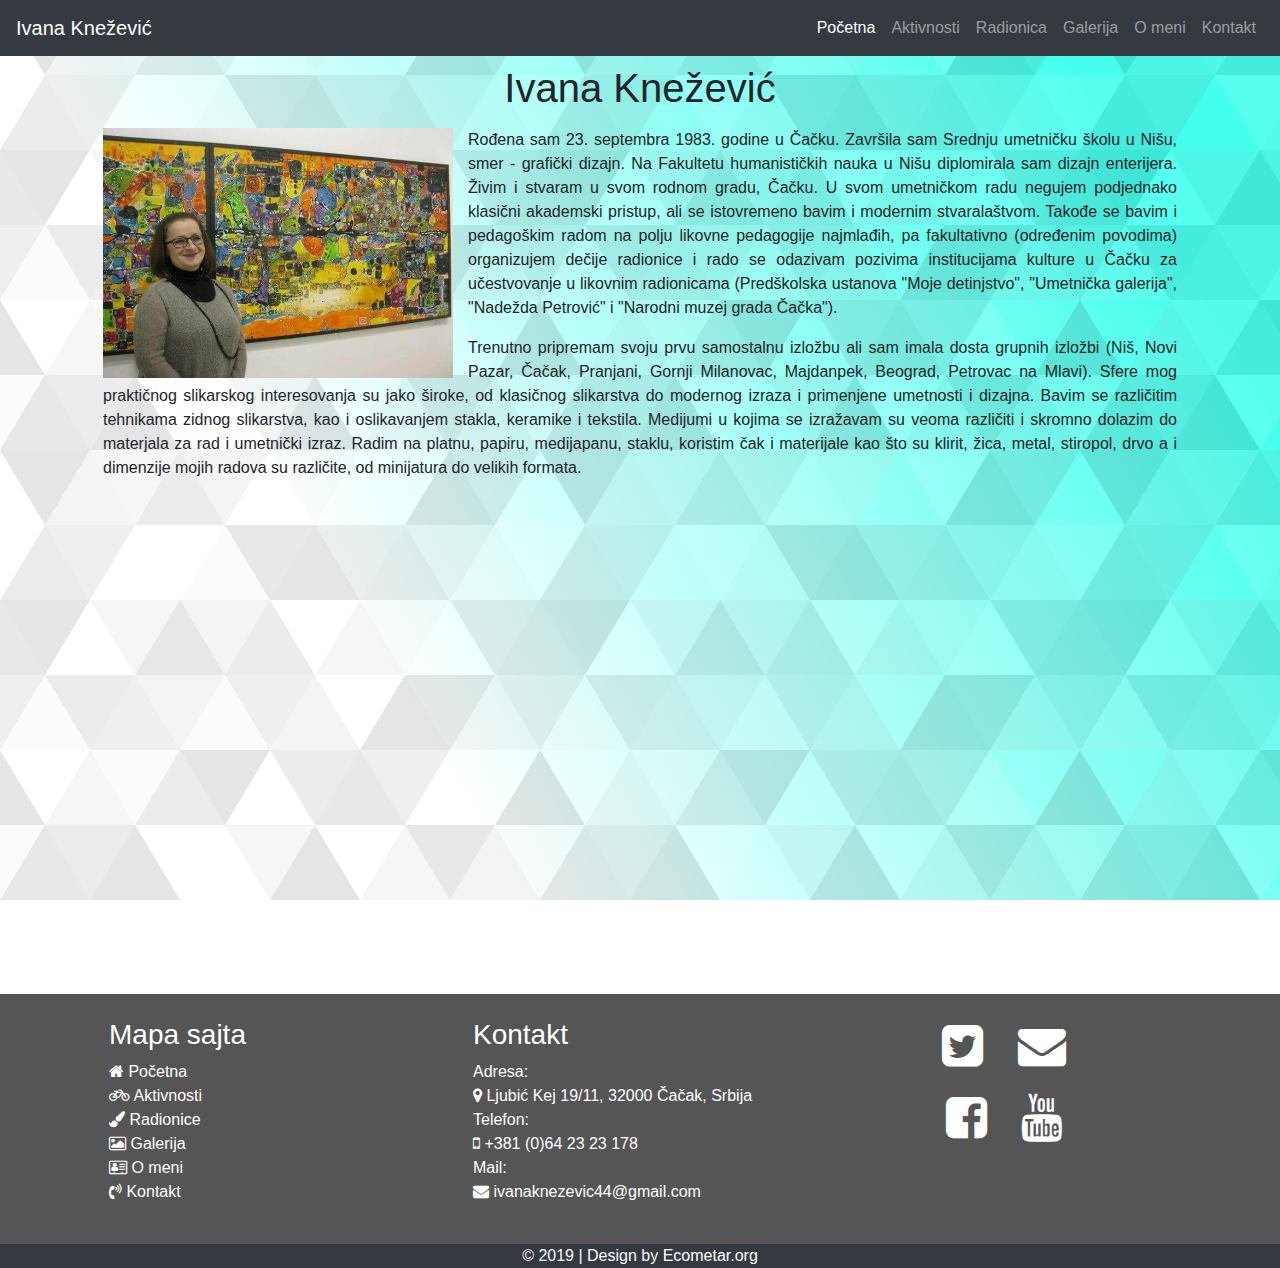
==== commit 2fb96ce7: "povezujem slike, sredjujem kod, testiram promene, deluje OK" ====
--- a/about.html
+++ b/about.html
@@ -62,17 +62,15 @@
       <h1 class="text-center p-2">Ivana Knežević</h1>
       <section class="container pl-5 pr-5">
         <div class="row">
-          <!-- TODO: prebaciti Inline style u CSS i boldirati paragraf u CSS-u 'font-weight:'-->
           <div>
             <img
-              class="img-fluid float-left"
+              class="img-fluid float-left about-me-img"
               src="images/Ivana-Knežević.jpg"
               alt="Ivana Knežević"
-              style="width:400px;height:250px;margin-right:15px;"
             />
             <p class="text-justify">
               Rođena sam 23. septembra 1983. godine u Čačku. Završila sam
-              Srednju umetničku školu u Nišu, smer- grafički dizajn. Na
+              Srednju umetničku školu u Nišu, smer - grafički dizajn. Na
               Fakultetu humanističkih nauka u Nišu diplomirala sam dizajn
               enterijera. Živim i stvaram u svom rodnom gradu, Čačku. U svom
               umetničkom radu negujem podjednako klasični akademski pristup, ali
@@ -80,26 +78,24 @@
               pedagoškim radom na polju likovne pedagogije najmlađih, pa
               fakultativno (određenim povodima) organizujem dečije radionice i
               rado se odazivam pozivima institucijama kulture u Čačku za
-              učestvovanje u likovnim radionicama ( Predškolska ustanova ,, Moje
-              detinjstvo“, Umetnička galerija ,, Nadežda Petrović“ i Narodni
-              muzej grada Čačka)
+              učestvovanje u likovnim radionicama (Predškolska ustanova "Moje
+              detinjstvo", "Umetnička galerija", "Nadežda Petrović" i "Narodni
+              muzej grada Čačka").
             </p>
-            <hr />
             <p class="text-justify">
               Trenutno pripremam svoju prvu samostalnu izložbu ali sam imala
-              dosta grupnih izložbi (Niš, Novi Pazar,Čačak, Pranjani, Gornji
+              dosta grupnih izložbi (Niš, Novi Pazar, Čačak, Pranjani, Gornji
               Milanovac, Majdanpek, Beograd, Petrovac na Mlavi). Sfere mog
               praktičnog slikarskog interesovanja su jako široke, od klasičnog
               slikarstva do modernog izraza i primenjene umetnosti i dizajna.
               Bavim se različitim tehnikama zidnog slikarstva, kao i
               oslikavanjem stakla, keramike i tekstila. Medijumi u kojima se
               izražavam su veoma različiti i skromno dolazim do materjala za rad
-              i umetnički izraz. Radim na platnu , papiru, medijapanu, staklu,
-              koristim čak i materjale kao što su klirit, žica, metal, stiropol,
-              drvo a i dimenzije mojih radova su različite, od minijatura do
-              velikih formata.
+              i umetnički izraz. Radim na platnu, papiru, medijapanu, staklu,
+              koristim čak i materijale kao što su klirit, žica, metal,
+              stiropol, drvo a i dimenzije mojih radova su različite, od
+              minijatura do velikih formata.
             </p>
-            <hr />
           </div>
         </div>
       </section>
@@ -108,7 +104,9 @@
         <div class="gmap-canvas">
           <iframe
             src="https://www.google.com/maps/embed?pb=!1m18!1m12!1m3!1d718.6937776692699!2d20.345772729193055!3d43.90192426499798!2m3!1f0!2f0!3f0!3m2!1i1024!2i768!4f13.1!3m3!1m2!1s0x475773dccebd1cb9%3A0x24433e46ea607a5!2zSXZhbmEgS25lxb5ldmnEhw!5e0!3m2!1ssr!2srs!4v1579962259247!5m2!1ssr!2srs"
-            frameborder="0" allowfullscreen="">
+            frameborder="0"
+            allowfullscreen=""
+          >
           </iframe>
         </div>
       </section>
@@ -158,7 +156,7 @@
           </div>
           <div class="col-md-4 col-sm-12" id="contact_bg">
             <h3>Kontakt</h3>
-            <ul id="contact_details_footer">
+            <ul>
               <li>Adresa:</li>
               <li>
                 <i class="fa fa-map-marker" aria-hidden="true"></i> Ljubić Kej
--- a/css/style.css
+++ b/css/style.css
@@ -180,6 +180,19 @@
 }
 .inner:hover img {
   transform: scale(1.2);
+}
+/* About Me */
+.about-me-img {
+  width: 350px;
+  height: 250px;
+  margin-right: 15px;
+}
+/* Contact */
+form {
+  width: 75%;
+}
+label {
+  font-weight: bold;
 }
 /* Google Map */
 .gmap-canvas,
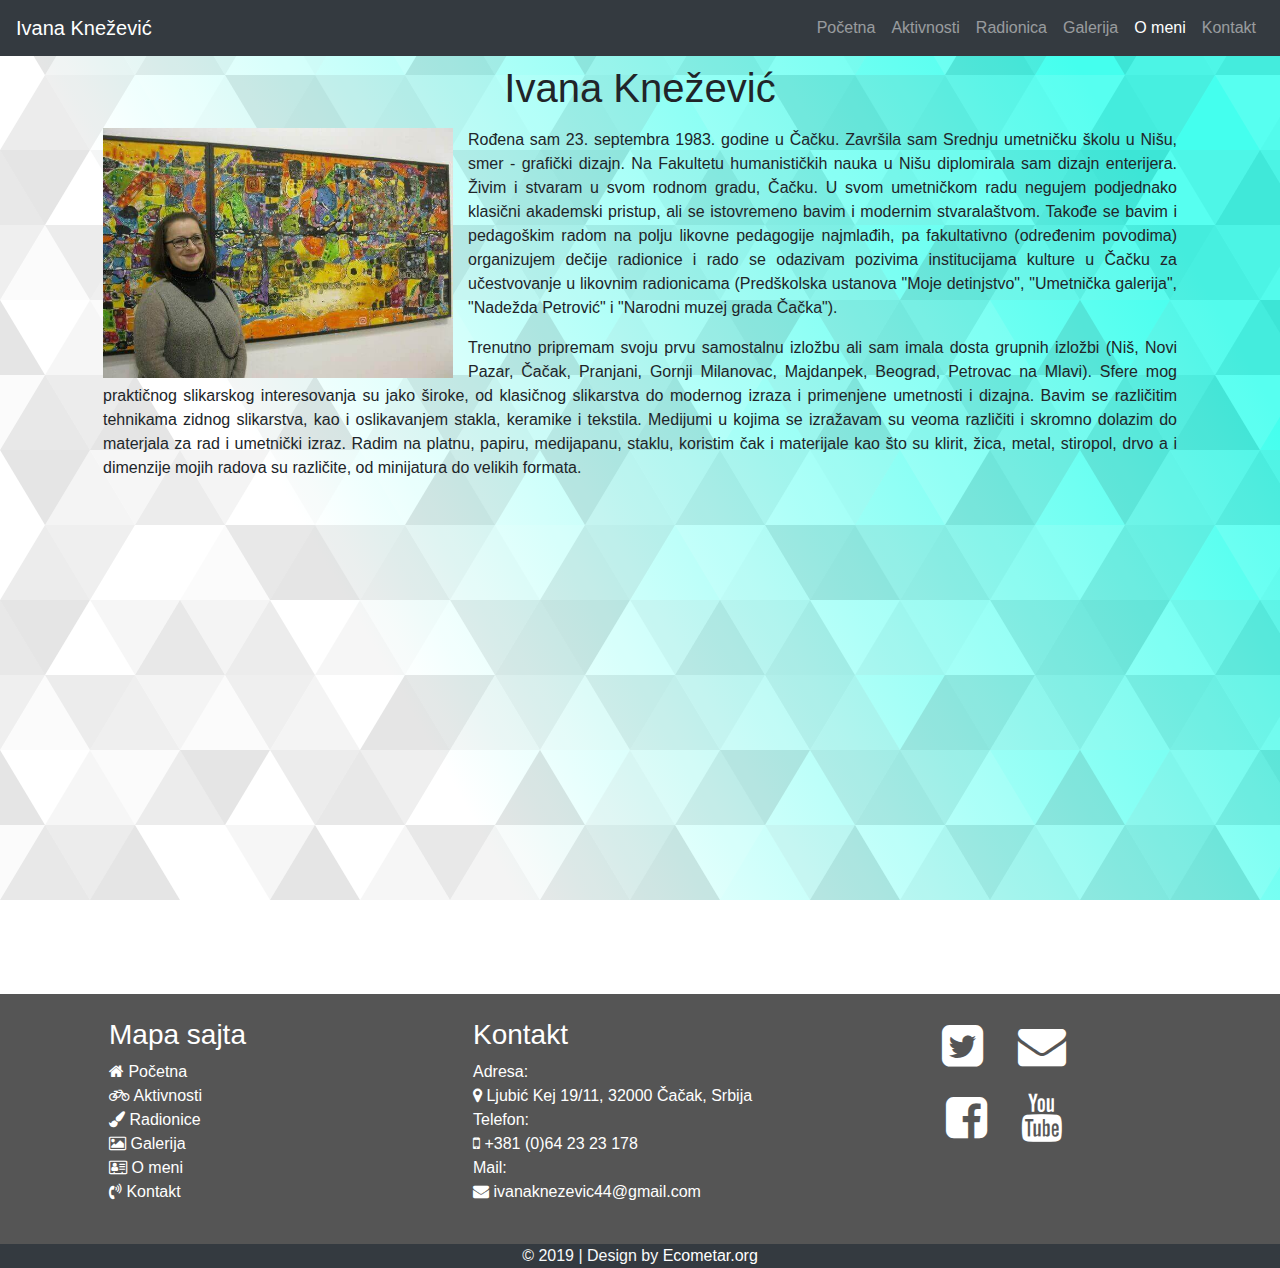
==== commit bd889014: "rasporedjujem 'active' klasu u navbar-u kako bi svaka aktivna strana bila pravilno oznacena" ====
--- a/about.html
+++ b/about.html
@@ -35,19 +35,19 @@
         </button>
         <div class="collapse navbar-collapse" id="navbarText">
           <ul class="navbar-nav ml-auto">
+            <li class="nav-item">
+              <a class="nav-link" href="index.html">Početna</a>
+            </li>
+            <li class="nav-item">
+              <a class="nav-link" href="events.html">Aktivnosti</a>
+            </li>
+            <li class="nav-item">
+              <a class="nav-link" href="studio.html">Radionica</a>
+            </li>
+            <li class="nav-item">
+              <a class="nav-link" href="gallery.html">Galerija</a>
+            </li>
             <li class="nav-item active">
-              <a class="nav-link" href="index.html">Početna</a>
-            </li>
-            <li class="nav-item">
-              <a class="nav-link" href="events.html">Aktivnosti</a>
-            </li>
-            <li class="nav-item">
-              <a class="nav-link" href="studio.html">Radionica</a>
-            </li>
-            <li class="nav-item">
-              <a class="nav-link" href="gallery.html">Galerija</a>
-            </li>
-            <li class="nav-item">
               <a class="nav-link" href="about.html">O meni</a>
             </li>
             <li class="nav-item">
--- a/css/style.css
+++ b/css/style.css
@@ -1,6 +1,14 @@
 body {
   background-color: #fff;
 }
+/* h1,
+h2,
+h3,
+h4,
+h5,
+h6 {
+  text-transform: uppercase;
+} */
 /* Carousel */
 .mySlides {
   display: none;
@@ -34,6 +42,10 @@
 }
 .social-media {
   height: 1.5rem;
+}
+/* Navbar */
+nav a:hover {
+  color: #ffc107 !important;
 }
 /* Cards */
 .card-1 {
@@ -85,6 +97,7 @@
 }
 .card-link {
   color: #ffc107 !important;
+  text-transform: uppercase;
 }
 /* Gallery */
 .gallery-block {
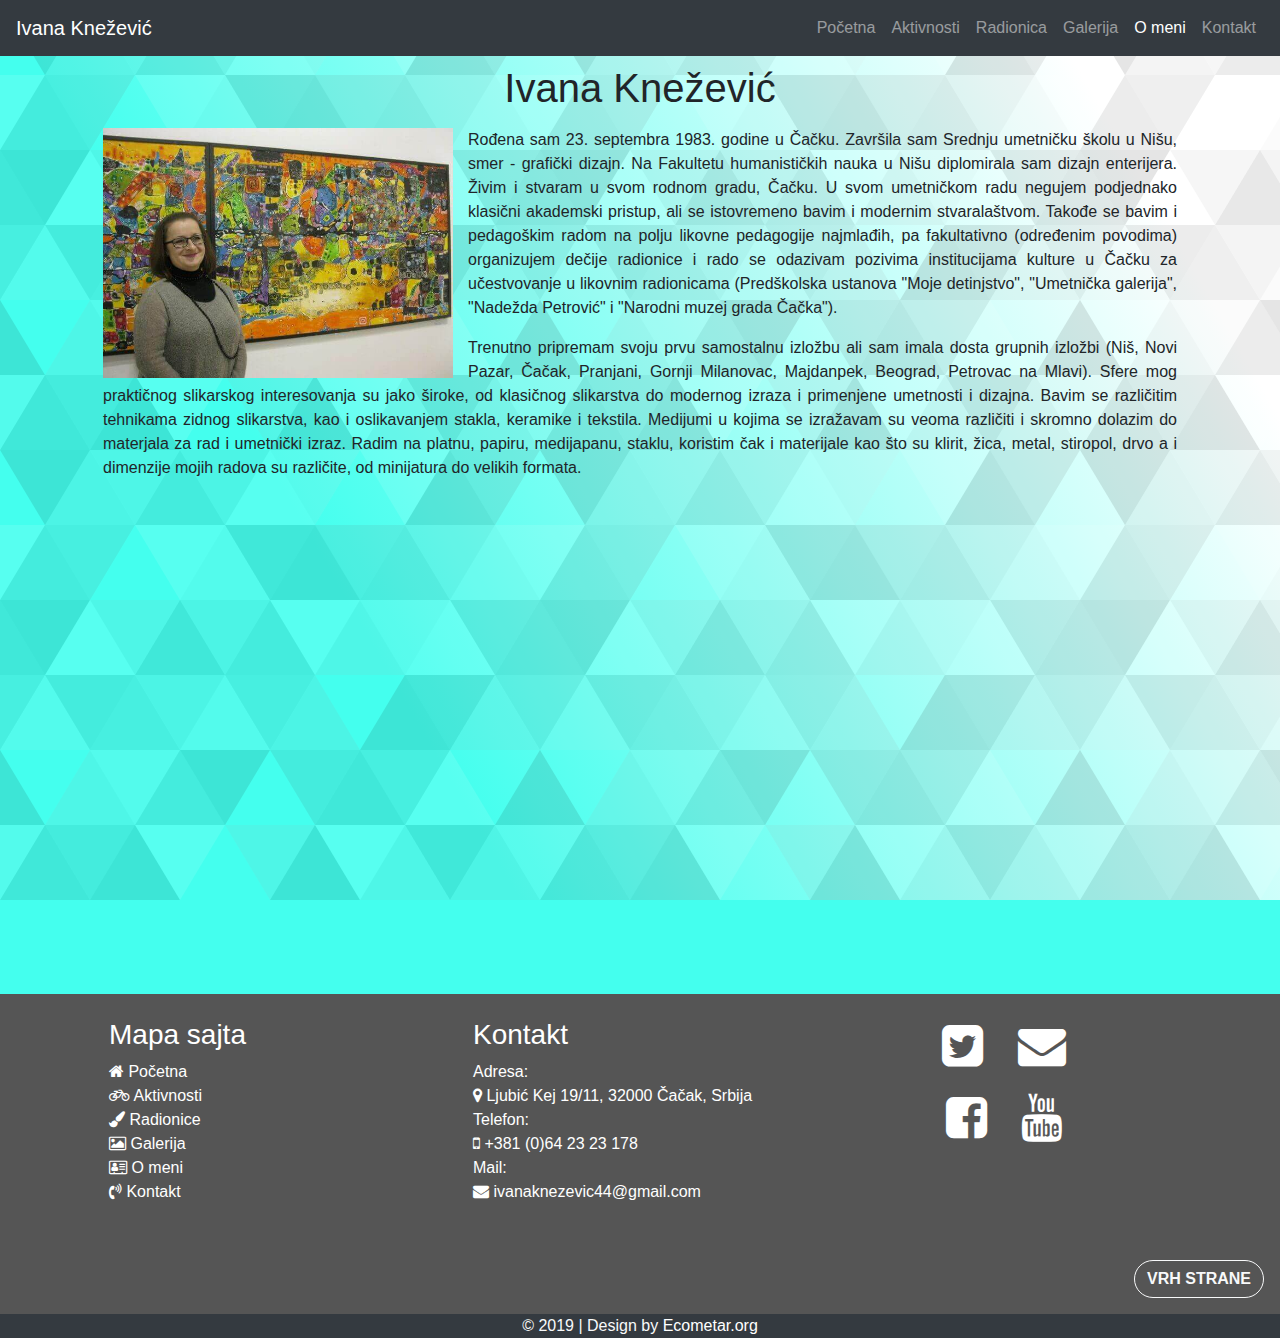
==== commit 9da84cb1: "implementiram dugme za povratak na vrh strane u JS-u" ====
--- a/about.html
+++ b/about.html
@@ -15,6 +15,7 @@
       href="https://cdnjs.cloudflare.com/ajax/libs/font-awesome/4.7.0/css/font-awesome.min.css"
     />
     <link rel="stylesheet" href="css/style.css" />
+    <script src="js/main.js"></script>
     <title>Ivana Knežević</title>
   </head>
 
@@ -206,6 +207,14 @@
           </div>
         </div>
       </div>
+      <div class="row p-3 m-0">
+        <button
+          type="button"
+          onclick="backToTheFuture()"
+          class="btn btn-outline-light text-light rounded-pill ml-auto to-the-top">
+          Vrh strane
+        </button>
+      </div>
       <div class="copyright text-center bg-dark text-light w-100">
         &#169; 2019 | Design by <a href="#"> Ecometar.org</a>
       </div>
--- a/css/style.css
+++ b/css/style.css
@@ -43,6 +43,13 @@
 .social-media {
   height: 1.5rem;
 }
+.to-the-top {
+  text-transform: uppercase;
+  font-weight: 700;
+}
+.to-the-top:hover {
+  color: #ffc107 !important;
+}
 /* Navbar */
 nav a:hover {
   color: #ffc107 !important;
@@ -166,8 +173,8 @@
   background-size: cover;
 }
 .about-me {
-  background-color: #ffffff;
-  background-image: url("data:image/svg+xml,%3Csvg xmlns='http://www.w3.org/2000/svg' width='100%25'%3E%3Cdefs%3E%3ClinearGradient id='a' gradientUnits='userSpaceOnUse' x1='0' x2='0' y1='0' y2='100%25' gradientTransform='rotate(240)'%3E%3Cstop offset='0' stop-color='%23ffffff'/%3E%3Cstop offset='1' stop-color='%234FE'/%3E%3C/linearGradient%3E%3Cpattern patternUnits='userSpaceOnUse' id='b' width='540' height='450' x='0' y='0' viewBox='0 0 1080 900'%3E%3Cg fill-opacity='0.1'%3E%3Cpolygon fill='%23444' points='90 150 0 300 180 300'/%3E%3Cpolygon points='90 150 180 0 0 0'/%3E%3Cpolygon fill='%23AAA' points='270 150 360 0 180 0'/%3E%3Cpolygon fill='%23DDD' points='450 150 360 300 540 300'/%3E%3Cpolygon fill='%23999' points='450 150 540 0 360 0'/%3E%3Cpolygon points='630 150 540 300 720 300'/%3E%3Cpolygon fill='%23DDD' points='630 150 720 0 540 0'/%3E%3Cpolygon fill='%23444' points='810 150 720 300 900 300'/%3E%3Cpolygon fill='%23FFF' points='810 150 900 0 720 0'/%3E%3Cpolygon fill='%23DDD' points='990 150 900 300 1080 300'/%3E%3Cpolygon fill='%23444' points='990 150 1080 0 900 0'/%3E%3Cpolygon fill='%23DDD' points='90 450 0 600 180 600'/%3E%3Cpolygon points='90 450 180 300 0 300'/%3E%3Cpolygon fill='%23666' points='270 450 180 600 360 600'/%3E%3Cpolygon fill='%23AAA' points='270 450 360 300 180 300'/%3E%3Cpolygon fill='%23DDD' points='450 450 360 600 540 600'/%3E%3Cpolygon fill='%23999' points='450 450 540 300 360 300'/%3E%3Cpolygon fill='%23999' points='630 450 540 600 720 600'/%3E%3Cpolygon fill='%23FFF' points='630 450 720 300 540 300'/%3E%3Cpolygon points='810 450 720 600 900 600'/%3E%3Cpolygon fill='%23DDD' points='810 450 900 300 720 300'/%3E%3Cpolygon fill='%23AAA' points='990 450 900 600 1080 600'/%3E%3Cpolygon fill='%23444' points='990 450 1080 300 900 300'/%3E%3Cpolygon fill='%23222' points='90 750 0 900 180 900'/%3E%3Cpolygon points='270 750 180 900 360 900'/%3E%3Cpolygon fill='%23DDD' points='270 750 360 600 180 600'/%3E%3Cpolygon points='450 750 540 600 360 600'/%3E%3Cpolygon points='630 750 540 900 720 900'/%3E%3Cpolygon fill='%23444' points='630 750 720 600 540 600'/%3E%3Cpolygon fill='%23AAA' points='810 750 720 900 900 900'/%3E%3Cpolygon fill='%23666' points='810 750 900 600 720 600'/%3E%3Cpolygon fill='%23999' points='990 750 900 900 1080 900'/%3E%3Cpolygon fill='%23999' points='180 0 90 150 270 150'/%3E%3Cpolygon fill='%23444' points='360 0 270 150 450 150'/%3E%3Cpolygon fill='%23FFF' points='540 0 450 150 630 150'/%3E%3Cpolygon points='900 0 810 150 990 150'/%3E%3Cpolygon fill='%23222' points='0 300 -90 450 90 450'/%3E%3Cpolygon fill='%23FFF' points='0 300 90 150 -90 150'/%3E%3Cpolygon fill='%23FFF' points='180 300 90 450 270 450'/%3E%3Cpolygon fill='%23666' points='180 300 270 150 90 150'/%3E%3Cpolygon fill='%23222' points='360 300 270 450 450 450'/%3E%3Cpolygon fill='%23FFF' points='360 300 450 150 270 150'/%3E%3Cpolygon fill='%23444' points='540 300 450 450 630 450'/%3E%3Cpolygon fill='%23222' points='540 300 630 150 450 150'/%3E%3Cpolygon fill='%23AAA' points='720 300 630 450 810 450'/%3E%3Cpolygon fill='%23666' points='720 300 810 150 630 150'/%3E%3Cpolygon fill='%23FFF' points='900 300 810 450 990 450'/%3E%3Cpolygon fill='%23999' points='900 300 990 150 810 150'/%3E%3Cpolygon points='0 600 -90 750 90 750'/%3E%3Cpolygon fill='%23666' points='0 600 90 450 -90 450'/%3E%3Cpolygon fill='%23AAA' points='180 600 90 750 270 750'/%3E%3Cpolygon fill='%23444' points='180 600 270 450 90 450'/%3E%3Cpolygon fill='%23444' points='360 600 270 750 450 750'/%3E%3Cpolygon fill='%23999' points='360 600 450 450 270 450'/%3E%3Cpolygon fill='%23666' points='540 600 630 450 450 450'/%3E%3Cpolygon fill='%23222' points='720 600 630 750 810 750'/%3E%3Cpolygon fill='%23FFF' points='900 600 810 750 990 750'/%3E%3Cpolygon fill='%23222' points='900 600 990 450 810 450'/%3E%3Cpolygon fill='%23DDD' points='0 900 90 750 -90 750'/%3E%3Cpolygon fill='%23444' points='180 900 270 750 90 750'/%3E%3Cpolygon fill='%23FFF' points='360 900 450 750 270 750'/%3E%3Cpolygon fill='%23AAA' points='540 900 630 750 450 750'/%3E%3Cpolygon fill='%23FFF' points='720 900 810 750 630 750'/%3E%3Cpolygon fill='%23222' points='900 900 990 750 810 750'/%3E%3Cpolygon fill='%23222' points='1080 300 990 450 1170 450'/%3E%3Cpolygon fill='%23FFF' points='1080 300 1170 150 990 150'/%3E%3Cpolygon points='1080 600 990 750 1170 750'/%3E%3Cpolygon fill='%23666' points='1080 600 1170 450 990 450'/%3E%3Cpolygon fill='%23DDD' points='1080 900 1170 750 990 750'/%3E%3C/g%3E%3C/pattern%3E%3C/defs%3E%3Crect x='0' y='0' fill='url(%23a)' width='100%25' height='100%25'/%3E%3Crect x='0' y='0' fill='url(%23b)' width='100%25' height='100%25'/%3E%3C/svg%3E");
+  background-color: #44ffee;
+  background-image: url("data:image/svg+xml,%3Csvg xmlns='http://www.w3.org/2000/svg' width='100%25'%3E%3Cdefs%3E%3ClinearGradient id='a' gradientUnits='userSpaceOnUse' x1='0' x2='0' y1='0' y2='100%25' gradientTransform='rotate(240)'%3E%3Cstop offset='0' stop-color='%2344ffee'/%3E%3Cstop offset='1' stop-color='%23ffffff'/%3E%3C/linearGradient%3E%3Cpattern patternUnits='userSpaceOnUse' id='b' width='540' height='450' x='0' y='0' viewBox='0 0 1080 900'%3E%3Cg fill-opacity='0.1'%3E%3Cpolygon fill='%23444' points='90 150 0 300 180 300'/%3E%3Cpolygon points='90 150 180 0 0 0'/%3E%3Cpolygon fill='%23AAA' points='270 150 360 0 180 0'/%3E%3Cpolygon fill='%23DDD' points='450 150 360 300 540 300'/%3E%3Cpolygon fill='%23999' points='450 150 540 0 360 0'/%3E%3Cpolygon points='630 150 540 300 720 300'/%3E%3Cpolygon fill='%23DDD' points='630 150 720 0 540 0'/%3E%3Cpolygon fill='%23444' points='810 150 720 300 900 300'/%3E%3Cpolygon fill='%23FFF' points='810 150 900 0 720 0'/%3E%3Cpolygon fill='%23DDD' points='990 150 900 300 1080 300'/%3E%3Cpolygon fill='%23444' points='990 150 1080 0 900 0'/%3E%3Cpolygon fill='%23DDD' points='90 450 0 600 180 600'/%3E%3Cpolygon points='90 450 180 300 0 300'/%3E%3Cpolygon fill='%23666' points='270 450 180 600 360 600'/%3E%3Cpolygon fill='%23AAA' points='270 450 360 300 180 300'/%3E%3Cpolygon fill='%23DDD' points='450 450 360 600 540 600'/%3E%3Cpolygon fill='%23999' points='450 450 540 300 360 300'/%3E%3Cpolygon fill='%23999' points='630 450 540 600 720 600'/%3E%3Cpolygon fill='%23FFF' points='630 450 720 300 540 300'/%3E%3Cpolygon points='810 450 720 600 900 600'/%3E%3Cpolygon fill='%23DDD' points='810 450 900 300 720 300'/%3E%3Cpolygon fill='%23AAA' points='990 450 900 600 1080 600'/%3E%3Cpolygon fill='%23444' points='990 450 1080 300 900 300'/%3E%3Cpolygon fill='%23222' points='90 750 0 900 180 900'/%3E%3Cpolygon points='270 750 180 900 360 900'/%3E%3Cpolygon fill='%23DDD' points='270 750 360 600 180 600'/%3E%3Cpolygon points='450 750 540 600 360 600'/%3E%3Cpolygon points='630 750 540 900 720 900'/%3E%3Cpolygon fill='%23444' points='630 750 720 600 540 600'/%3E%3Cpolygon fill='%23AAA' points='810 750 720 900 900 900'/%3E%3Cpolygon fill='%23666' points='810 750 900 600 720 600'/%3E%3Cpolygon fill='%23999' points='990 750 900 900 1080 900'/%3E%3Cpolygon fill='%23999' points='180 0 90 150 270 150'/%3E%3Cpolygon fill='%23444' points='360 0 270 150 450 150'/%3E%3Cpolygon fill='%23FFF' points='540 0 450 150 630 150'/%3E%3Cpolygon points='900 0 810 150 990 150'/%3E%3Cpolygon fill='%23222' points='0 300 -90 450 90 450'/%3E%3Cpolygon fill='%23FFF' points='0 300 90 150 -90 150'/%3E%3Cpolygon fill='%23FFF' points='180 300 90 450 270 450'/%3E%3Cpolygon fill='%23666' points='180 300 270 150 90 150'/%3E%3Cpolygon fill='%23222' points='360 300 270 450 450 450'/%3E%3Cpolygon fill='%23FFF' points='360 300 450 150 270 150'/%3E%3Cpolygon fill='%23444' points='540 300 450 450 630 450'/%3E%3Cpolygon fill='%23222' points='540 300 630 150 450 150'/%3E%3Cpolygon fill='%23AAA' points='720 300 630 450 810 450'/%3E%3Cpolygon fill='%23666' points='720 300 810 150 630 150'/%3E%3Cpolygon fill='%23FFF' points='900 300 810 450 990 450'/%3E%3Cpolygon fill='%23999' points='900 300 990 150 810 150'/%3E%3Cpolygon points='0 600 -90 750 90 750'/%3E%3Cpolygon fill='%23666' points='0 600 90 450 -90 450'/%3E%3Cpolygon fill='%23AAA' points='180 600 90 750 270 750'/%3E%3Cpolygon fill='%23444' points='180 600 270 450 90 450'/%3E%3Cpolygon fill='%23444' points='360 600 270 750 450 750'/%3E%3Cpolygon fill='%23999' points='360 600 450 450 270 450'/%3E%3Cpolygon fill='%23666' points='540 600 630 450 450 450'/%3E%3Cpolygon fill='%23222' points='720 600 630 750 810 750'/%3E%3Cpolygon fill='%23FFF' points='900 600 810 750 990 750'/%3E%3Cpolygon fill='%23222' points='900 600 990 450 810 450'/%3E%3Cpolygon fill='%23DDD' points='0 900 90 750 -90 750'/%3E%3Cpolygon fill='%23444' points='180 900 270 750 90 750'/%3E%3Cpolygon fill='%23FFF' points='360 900 450 750 270 750'/%3E%3Cpolygon fill='%23AAA' points='540 900 630 750 450 750'/%3E%3Cpolygon fill='%23FFF' points='720 900 810 750 630 750'/%3E%3Cpolygon fill='%23222' points='900 900 990 750 810 750'/%3E%3Cpolygon fill='%23222' points='1080 300 990 450 1170 450'/%3E%3Cpolygon fill='%23FFF' points='1080 300 1170 150 990 150'/%3E%3Cpolygon points='1080 600 990 750 1170 750'/%3E%3Cpolygon fill='%23666' points='1080 600 1170 450 990 450'/%3E%3Cpolygon fill='%23DDD' points='1080 900 1170 750 990 750'/%3E%3C/g%3E%3C/pattern%3E%3C/defs%3E%3Crect x='0' y='0' fill='url(%23a)' width='100%25' height='100%25'/%3E%3Crect x='0' y='0' fill='url(%23b)' width='100%25' height='100%25'/%3E%3C/svg%3E");
   background-attachment: fixed;
   background-size: cover;
 }
@@ -179,8 +186,8 @@
   padding-top: 5rem;
 }
 .contact {
-  background-color: #bea7cc;
-  background-image: url("data:image/svg+xml,%3Csvg xmlns='http://www.w3.org/2000/svg' width='100%25' height='100%25' viewBox='0 0 100 60'%3E%3Cg %3E%3Crect fill='%23bea7cc' width='11' height='11'/%3E%3Crect fill='%23c1a7cc' x='10' width='11' height='11'/%3E%3Crect fill='%23c4a8cc' y='10' width='11' height='11'/%3E%3Crect fill='%23c7a8cb' x='20' width='11' height='11'/%3E%3Crect fill='%23caa9cb' x='10' y='10' width='11' height='11'/%3E%3Crect fill='%23cda9cb' y='20' width='11' height='11'/%3E%3Crect fill='%23cfaaca' x='30' width='11' height='11'/%3E%3Crect fill='%23d2aaca' x='20' y='10' width='11' height='11'/%3E%3Crect fill='%23d5abc9' x='10' y='20' width='11' height='11'/%3E%3Crect fill='%23d7abc8' y='30' width='11' height='11'/%3E%3Crect fill='%23daacc8' x='40' width='11' height='11'/%3E%3Crect fill='%23dcadc7' x='30' y='10' width='11' height='11'/%3E%3Crect fill='%23dfadc6' x='20' y='20' width='11' height='11'/%3E%3Crect fill='%23e1aec5' x='10' y='30' width='11' height='11'/%3E%3Crect fill='%23e3afc5' y='40' width='11' height='11'/%3E%3Crect fill='%23e5afc4' x='50' width='11' height='11'/%3E%3Crect fill='%23e7b0c3' x='40' y='10' width='11' height='11'/%3E%3Crect fill='%23e9b1c2' x='30' y='20' width='11' height='11'/%3E%3Crect fill='%23ebb2c1' x='20' y='30' width='11' height='11'/%3E%3Crect fill='%23edb3c0' x='10' y='40' width='11' height='11'/%3E%3Crect fill='%23efb4bf' y='50' width='11' height='11'/%3E%3Crect fill='%23f0b5be' x='60' width='11' height='11'/%3E%3Crect fill='%23f2b6bd' x='50' y='10' width='11' height='11'/%3E%3Crect fill='%23f3b7bc' x='40' y='20' width='11' height='11'/%3E%3Crect fill='%23f5b8bb' x='30' y='30' width='11' height='11'/%3E%3Crect fill='%23f6b9ba' x='20' y='40' width='11' height='11'/%3E%3Crect fill='%23f7baba' x='10' y='50' width='11' height='11'/%3E%3Crect fill='%23f8bbb9' x='70' width='11' height='11'/%3E%3Crect fill='%23f9bcb8' x='60' y='10' width='11' height='11'/%3E%3Crect fill='%23fabeb7' x='50' y='20' width='11' height='11'/%3E%3Crect fill='%23fbbfb6' x='40' y='30' width='11' height='11'/%3E%3Crect fill='%23fcc0b5' x='30' y='40' width='11' height='11'/%3E%3Crect fill='%23fcc2b4' x='20' y='50' width='11' height='11'/%3E%3Crect fill='%23fdc3b4' x='80' width='11' height='11'/%3E%3Crect fill='%23fdc4b3' x='70' y='10' width='11' height='11'/%3E%3Crect fill='%23fdc6b2' x='60' y='20' width='11' height='11'/%3E%3Crect fill='%23fec7b2' x='50' y='30' width='11' height='11'/%3E%3Crect fill='%23fec9b1' x='40' y='40' width='11' height='11'/%3E%3Crect fill='%23fecab1' x='30' y='50' width='11' height='11'/%3E%3Crect fill='%23feccb1' x='90' width='11' height='11'/%3E%3Crect fill='%23feceb0' x='80' y='10' width='11' height='11'/%3E%3Crect fill='%23fecfb0' x='70' y='20' width='11' height='11'/%3E%3Crect fill='%23fdd1b0' x='60' y='30' width='11' height='11'/%3E%3Crect fill='%23fdd2b0' x='50' y='40' width='11' height='11'/%3E%3Crect fill='%23fdd4b0' x='40' y='50' width='11' height='11'/%3E%3Crect fill='%23fcd6b0' x='90' y='10' width='11' height='11'/%3E%3Crect fill='%23fbd8b0' x='80' y='20' width='11' height='11'/%3E%3Crect fill='%23fbd9b0' x='70' y='30' width='11' height='11'/%3E%3Crect fill='%23fadbb1' x='60' y='40' width='11' height='11'/%3E%3Crect fill='%23f9ddb1' x='50' y='50' width='11' height='11'/%3E%3Crect fill='%23f8deb1' x='90' y='20' width='11' height='11'/%3E%3Crect fill='%23f7e0b2' x='80' y='30' width='11' height='11'/%3E%3Crect fill='%23f6e2b3' x='70' y='40' width='11' height='11'/%3E%3Crect fill='%23f5e4b4' x='60' y='50' width='11' height='11'/%3E%3Crect fill='%23f4e5b5' x='90' y='30' width='11' height='11'/%3E%3Crect fill='%23f3e7b6' x='80' y='40' width='11' height='11'/%3E%3Crect fill='%23f2e9b7' x='70' y='50' width='11' height='11'/%3E%3Crect fill='%23f1ebb8' x='90' y='40' width='11' height='11'/%3E%3Crect fill='%23efecba' x='80' y='50' width='11' height='11'/%3E%3Crect fill='%23EEB' x='90' y='50' width='11' height='11'/%3E%3C/g%3E%3C/svg%3E");
+  background-color: #eeeebb;
+  background-image: url("data:image/svg+xml,%3Csvg xmlns='http://www.w3.org/2000/svg' width='100%25' height='100%25' viewBox='0 0 100 60'%3E%3Cg %3E%3Crect fill='%23eeeebb' width='11' height='11'/%3E%3Crect fill='%23eeecb8' x='10' width='11' height='11'/%3E%3Crect fill='%23ede9b5' y='10' width='11' height='11'/%3E%3Crect fill='%23ede7b2' x='20' width='11' height='11'/%3E%3Crect fill='%23ede4af' x='10' y='10' width='11' height='11'/%3E%3Crect fill='%23ede2ac' y='20' width='11' height='11'/%3E%3Crect fill='%23ece0a9' x='30' width='11' height='11'/%3E%3Crect fill='%23ecdda6' x='20' y='10' width='11' height='11'/%3E%3Crect fill='%23ecdba4' x='10' y='20' width='11' height='11'/%3E%3Crect fill='%23ecd8a1' y='30' width='11' height='11'/%3E%3Crect fill='%23ecd69e' x='40' width='11' height='11'/%3E%3Crect fill='%23ecd39c' x='30' y='10' width='11' height='11'/%3E%3Crect fill='%23ebd199' x='20' y='20' width='11' height='11'/%3E%3Crect fill='%23ebce97' x='10' y='30' width='11' height='11'/%3E%3Crect fill='%23ebcc94' y='40' width='11' height='11'/%3E%3Crect fill='%23ebc992' x='50' width='11' height='11'/%3E%3Crect fill='%23ebc790' x='40' y='10' width='11' height='11'/%3E%3Crect fill='%23ebc48e' x='30' y='20' width='11' height='11'/%3E%3Crect fill='%23ebc18c' x='20' y='30' width='11' height='11'/%3E%3Crect fill='%23ebbf8a' x='10' y='40' width='11' height='11'/%3E%3Crect fill='%23ebbc88' y='50' width='11' height='11'/%3E%3Crect fill='%23eaba86' x='60' width='11' height='11'/%3E%3Crect fill='%23eab784' x='50' y='10' width='11' height='11'/%3E%3Crect fill='%23eab482' x='40' y='20' width='11' height='11'/%3E%3Crect fill='%23eab281' x='30' y='30' width='11' height='11'/%3E%3Crect fill='%23eaaf7f' x='20' y='40' width='11' height='11'/%3E%3Crect fill='%23e9ac7e' x='10' y='50' width='11' height='11'/%3E%3Crect fill='%23e9aa7c' x='70' width='11' height='11'/%3E%3Crect fill='%23e9a77b' x='60' y='10' width='11' height='11'/%3E%3Crect fill='%23e9a47a' x='50' y='20' width='11' height='11'/%3E%3Crect fill='%23e8a278' x='40' y='30' width='11' height='11'/%3E%3Crect fill='%23e89f77' x='30' y='40' width='11' height='11'/%3E%3Crect fill='%23e89c76' x='20' y='50' width='11' height='11'/%3E%3Crect fill='%23e79a75' x='80' width='11' height='11'/%3E%3Crect fill='%23e79775' x='70' y='10' width='11' height='11'/%3E%3Crect fill='%23e69474' x='60' y='20' width='11' height='11'/%3E%3Crect fill='%23e69173' x='50' y='30' width='11' height='11'/%3E%3Crect fill='%23e58f73' x='40' y='40' width='11' height='11'/%3E%3Crect fill='%23e58c72' x='30' y='50' width='11' height='11'/%3E%3Crect fill='%23e48972' x='90' width='11' height='11'/%3E%3Crect fill='%23e38771' x='80' y='10' width='11' height='11'/%3E%3Crect fill='%23e38471' x='70' y='20' width='11' height='11'/%3E%3Crect fill='%23e28171' x='60' y='30' width='11' height='11'/%3E%3Crect fill='%23e17e71' x='50' y='40' width='11' height='11'/%3E%3Crect fill='%23e07c71' x='40' y='50' width='11' height='11'/%3E%3Crect fill='%23df7971' x='90' y='10' width='11' height='11'/%3E%3Crect fill='%23de7671' x='80' y='20' width='11' height='11'/%3E%3Crect fill='%23dd7471' x='70' y='30' width='11' height='11'/%3E%3Crect fill='%23dc7171' x='60' y='40' width='11' height='11'/%3E%3Crect fill='%23db6e71' x='50' y='50' width='11' height='11'/%3E%3Crect fill='%23da6c72' x='90' y='20' width='11' height='11'/%3E%3Crect fill='%23d96972' x='80' y='30' width='11' height='11'/%3E%3Crect fill='%23d76673' x='70' y='40' width='11' height='11'/%3E%3Crect fill='%23d66473' x='60' y='50' width='11' height='11'/%3E%3Crect fill='%23d46174' x='90' y='30' width='11' height='11'/%3E%3Crect fill='%23d35f74' x='80' y='40' width='11' height='11'/%3E%3Crect fill='%23d15c75' x='70' y='50' width='11' height='11'/%3E%3Crect fill='%23d05a76' x='90' y='40' width='11' height='11'/%3E%3Crect fill='%23ce5776' x='80' y='50' width='11' height='11'/%3E%3Crect fill='%23cc5577' x='90' y='50' width='11' height='11'/%3E%3C/g%3E%3C/svg%3E");
   background-attachment: fixed;
   background-size: cover;
 }
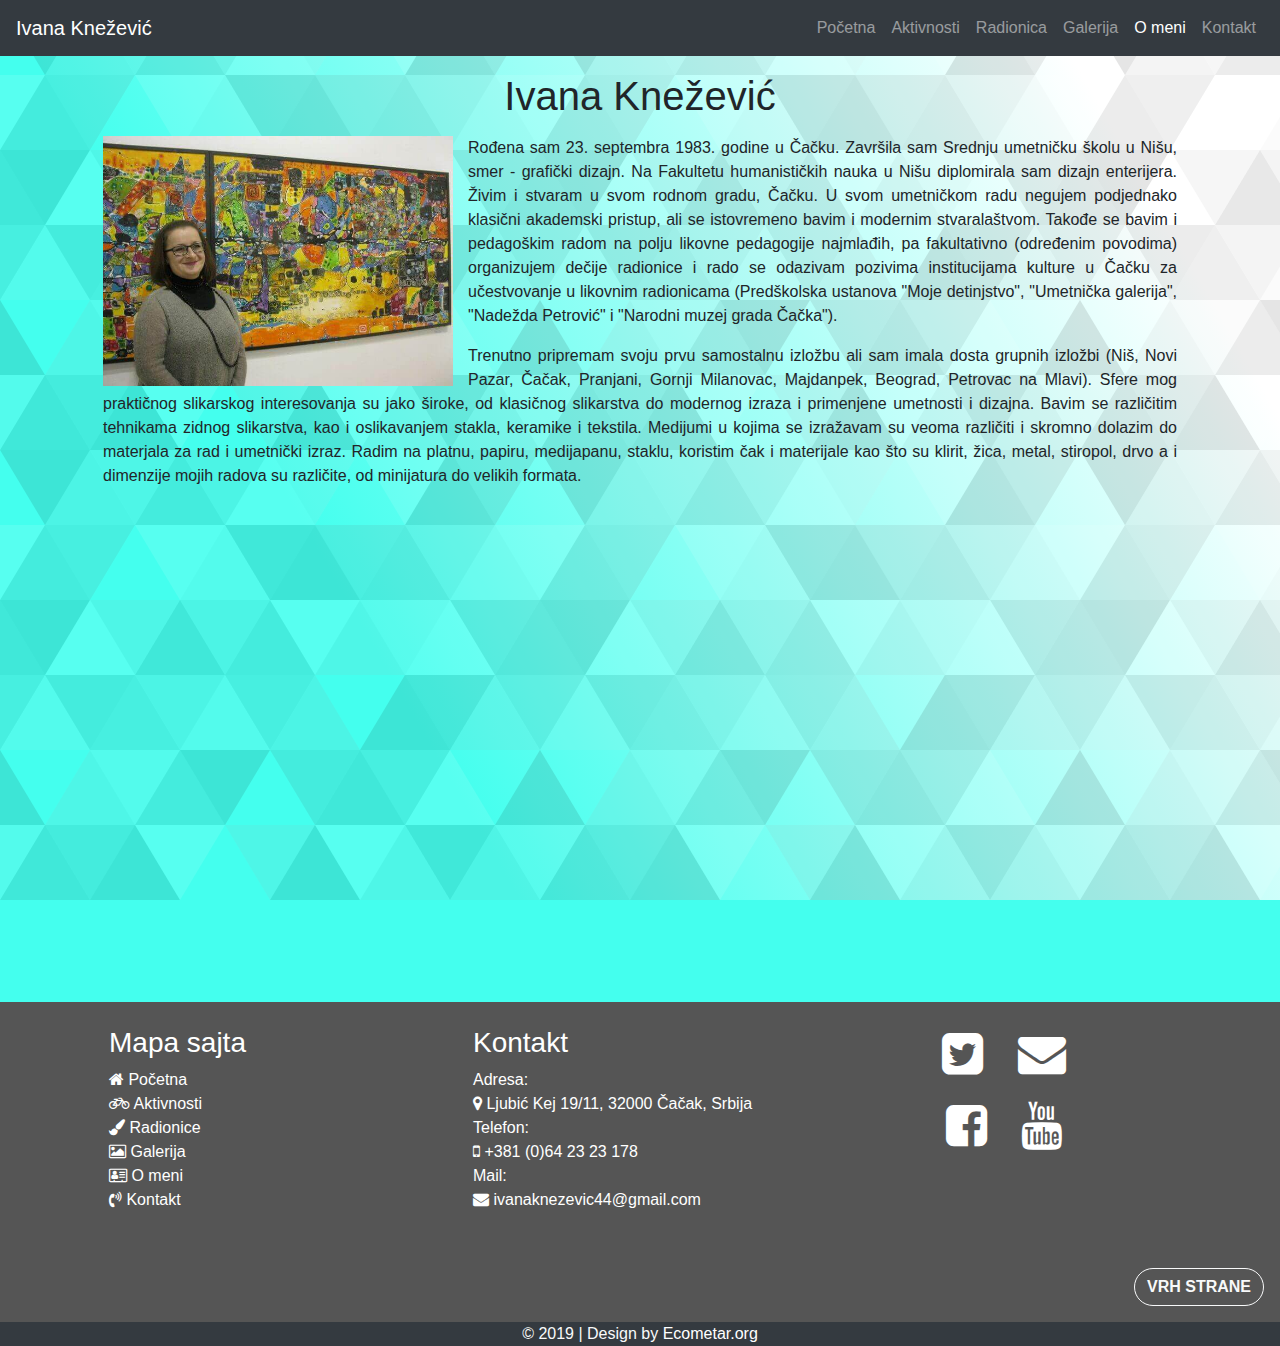
==== commit 49912368: "Dodao sam padding na h tagovima" ====
--- a/about.html
+++ b/about.html
@@ -59,9 +59,9 @@
       </nav>
     </header>
 
-    <main class="about-me">
-      <h1 class="text-center p-2">Ivana Knežević</h1>
-      <section class="container pl-5 pr-5">
+    <main class="about-me ">
+      <h1 class="text-center pt-3">Ivana Knežević</h1>
+      <section class="container pl-5 pr-5 pt-2">
         <div class="row">
           <div>
             <img
--- a/css/style.css
+++ b/css/style.css
@@ -55,6 +55,10 @@
   color: #ffc107 !important;
 }
 /* Cards */
+.card {
+  width: 14.0625rem;
+  margin: auto;
+}
 .card-1 {
   background-image: linear-gradient(rgba(0, 0, 0, 0.6), rgba(0, 0, 0, 0.8)),
     url("../images/Vazduh-Prizvan-Suncem.jpg");
@@ -99,7 +103,7 @@
   background-position: center;
   background-size: cover;
   box-shadow: 7px 18px 50px #555;
-  max-width: 18.75rem;
+  /* max-width: 18.75rem; */
   height: 23.75rem;
 }
 .card-link {
